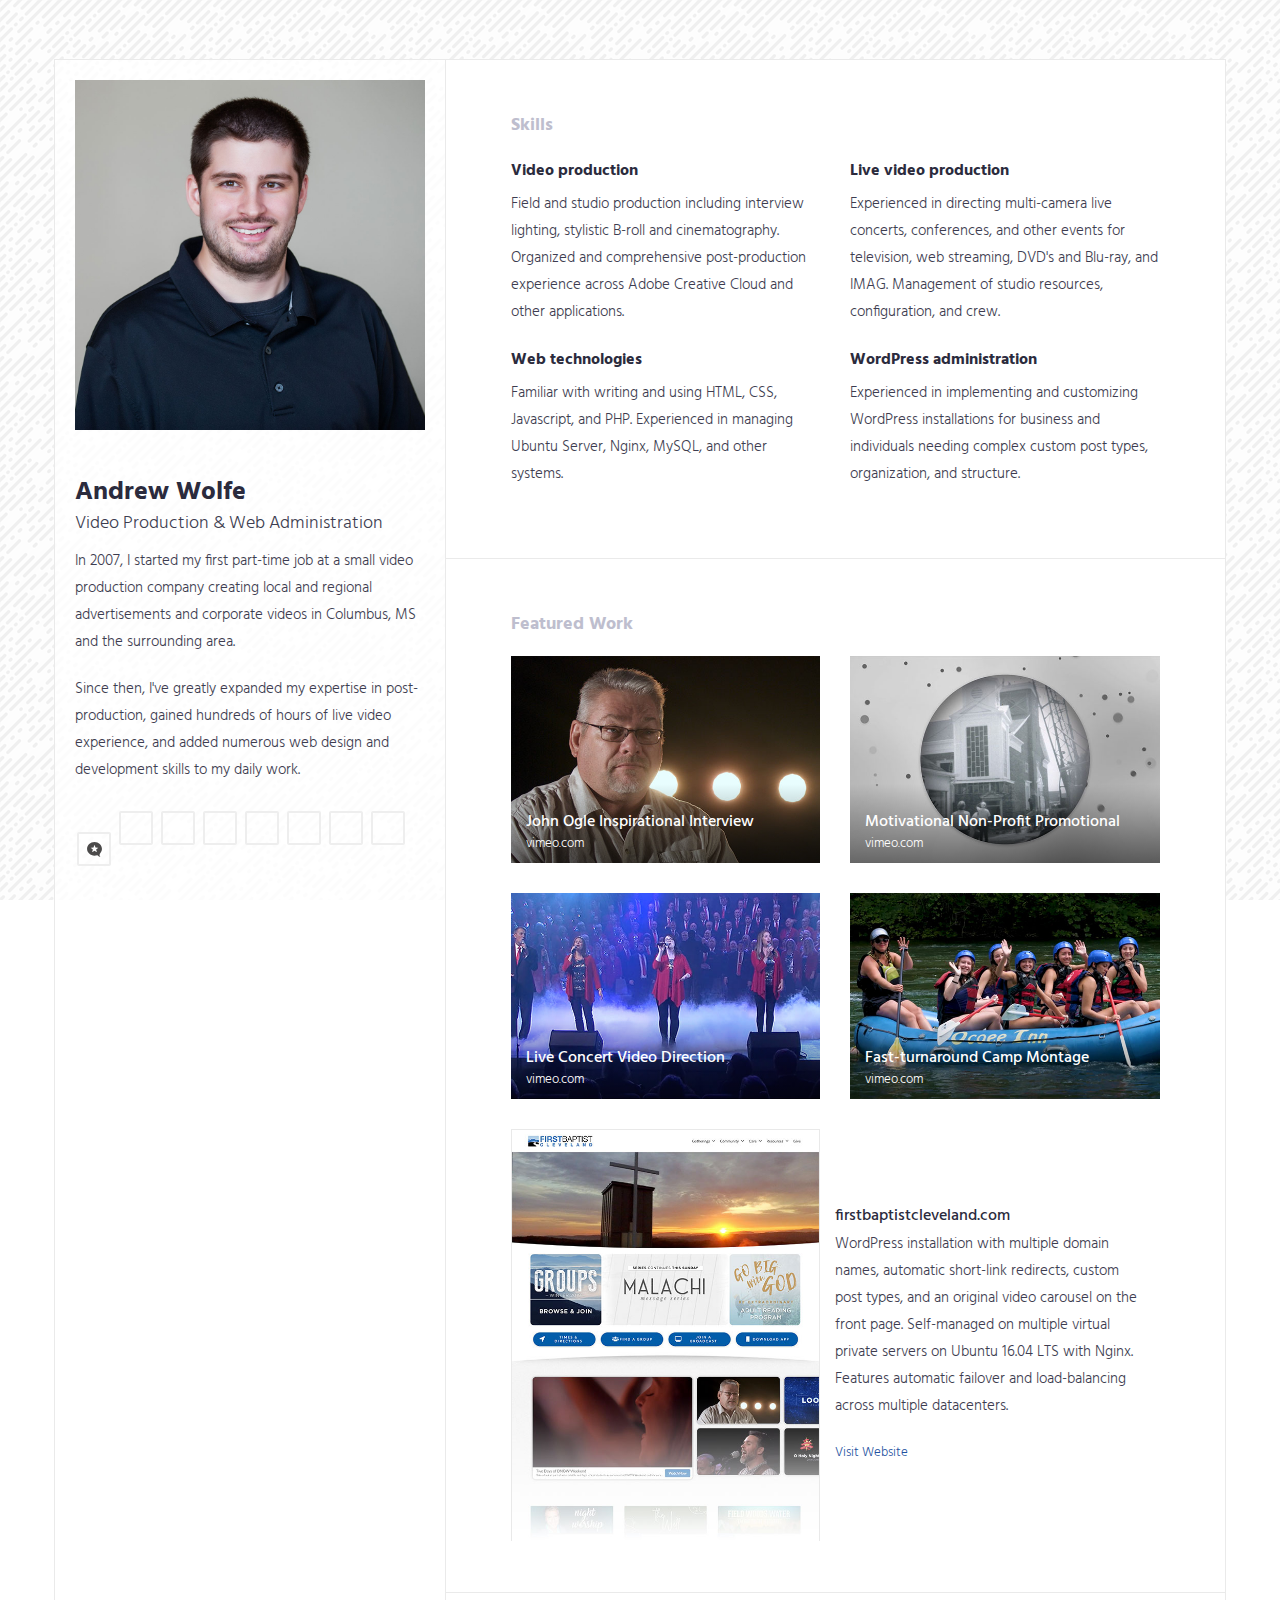
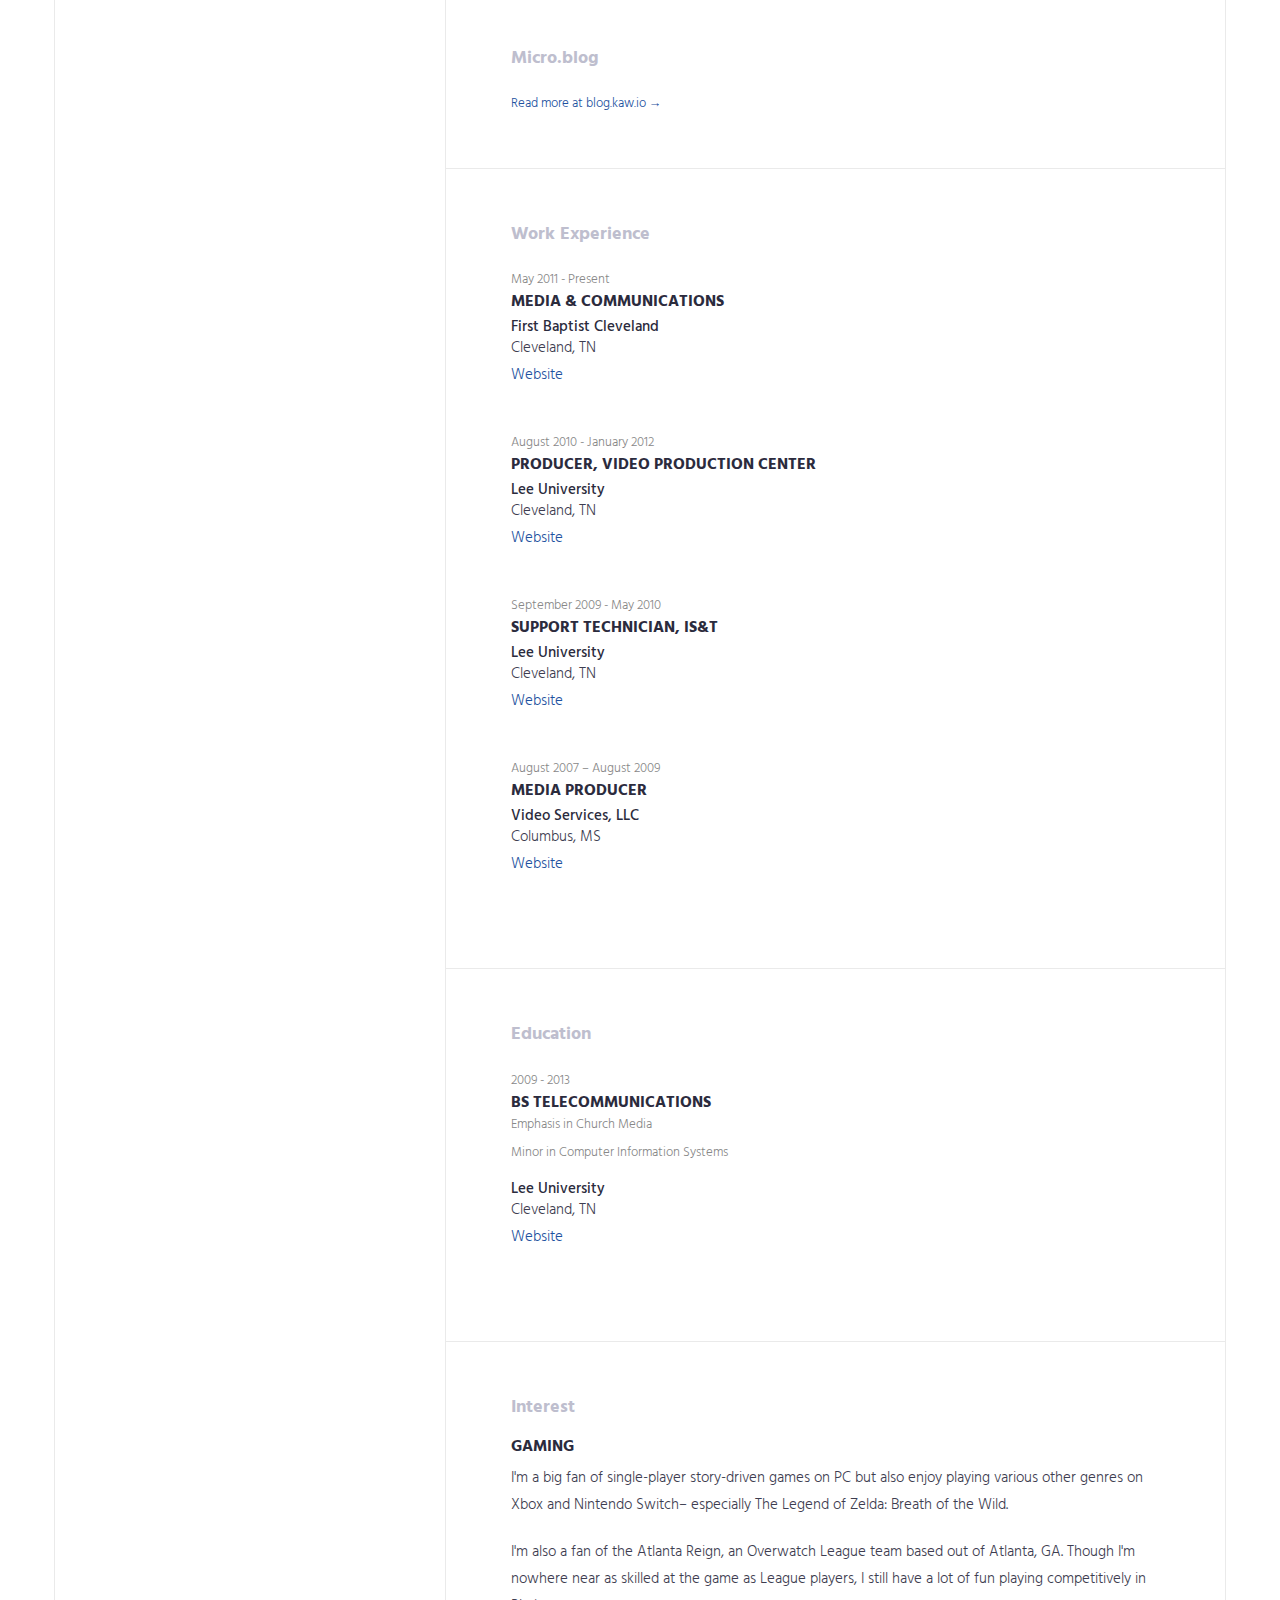
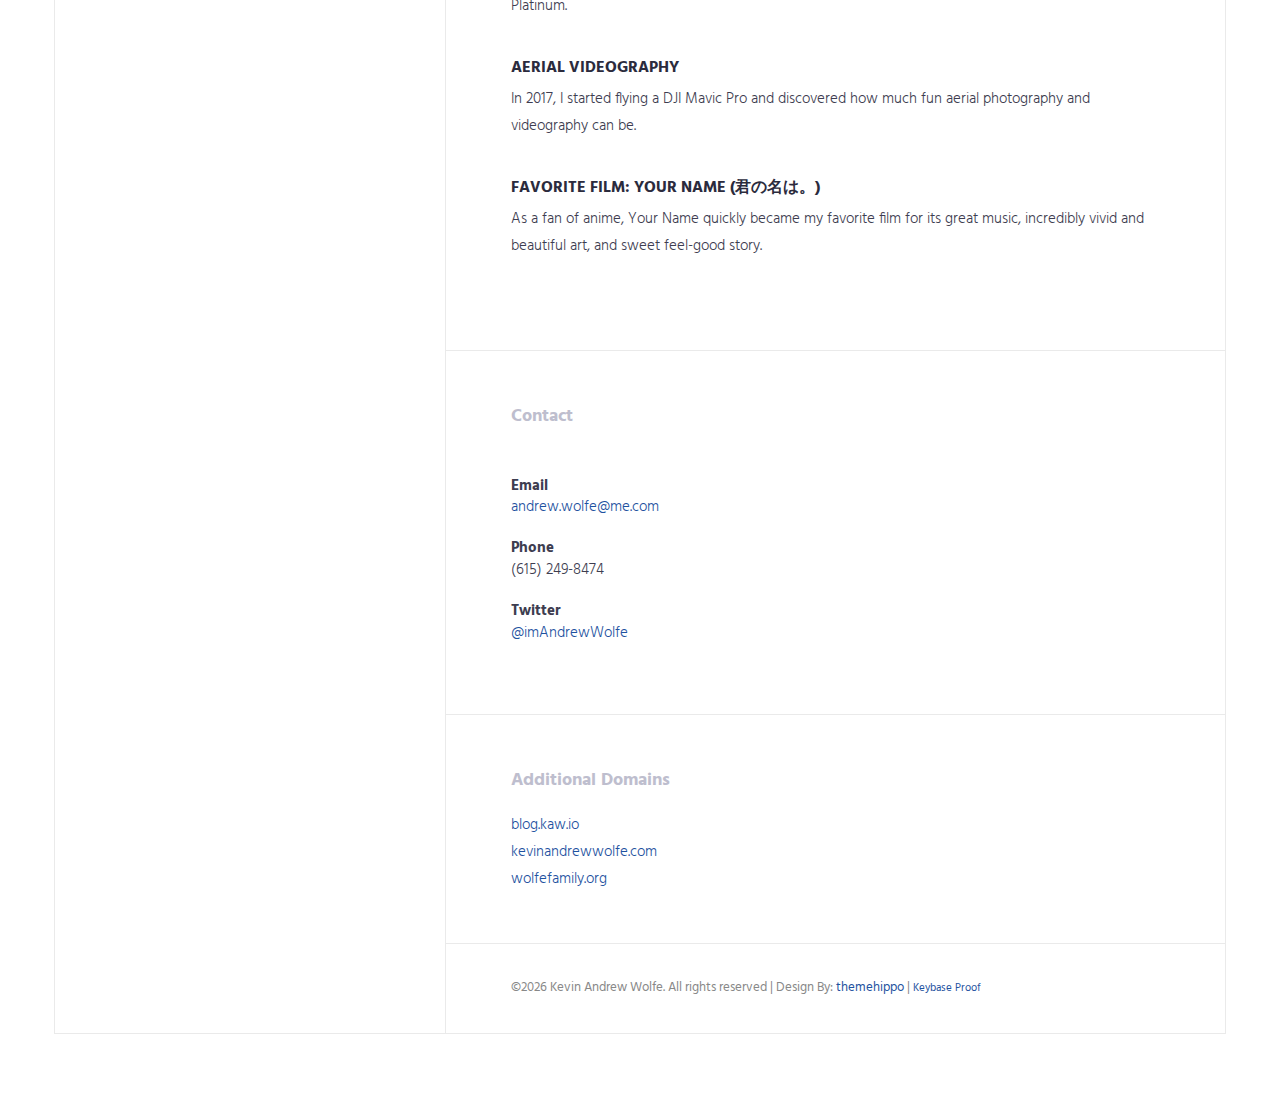
==== index.html @ 75f73200 "Reverted to previous email address." ====
<!DOCTYPE html>
<html>
<head>
    <meta charset="utf-8">
    <meta http-equiv="X-UA-Compatible" content="IE=edge">
    <meta name="viewport" content="width=device-width, initial-scale=1">
    <!-- The above 3 meta tags *must* come first in the head; any other head content must come *after* these tags -->
    <title>Andrew Wolfe | Video Production & Web Administration</title>

    <!-- web-fonts -->
    <link href="https://fonts.googleapis.com/css?family=Hind:300,400,500,600,700" rel="stylesheet">

    <!-- font-awesome -->
    <!-- <link href="css/font-awesome.min.css" rel="stylesheet"> -->
    <link rel="stylesheet" href="https://use.fontawesome.com/releases/v5.7.2/css/all.css" integrity="sha384-fnmOCqbTlWIlj8LyTjo7mOUStjsKC4pOpQbqyi7RrhN7udi9RwhKkMHpvLbHG9Sr" crossorigin="anonymous">
    <link href="https://micro.blog/wolfe" rel="me" />
    <!-- Bootstrap -->
    <link href="css/bootstrap.min.css" rel="stylesheet">

    <!-- Style CSS -->
    <link href="css/style.css" rel="stylesheet">

    <!-- HTML5 shim and Respond.js for IE8 support of HTML5 elements and media queries -->
    <!-- WARNING: Respond.js doesn't work if you view the page via file:// -->
    <!--[if lt IE 9]>
    <script src="https://oss.maxcdn.com/html5shiv/3.7.2/html5shiv.min.js"></script>
    <script src="https://oss.maxcdn.com/respond/1.4.2/respond.min.js"></script>
    <![endif]-->
</head>
<body id="page-top" data-spy="scroll" data-target=".navbar">
<div id="main-wrapper">
<!-- Page Preloader -->
<div id="preloader">
    <div id="status">
        <div class="status-mes"></div>
    </div>
</div>

<div class="columns-block container">
<div class="left-col-block blocks">
    <header class="header theiaStickySidebar">
        <div class="profile-img">
            <img src="img/img-profile.jpg" class="img-responsive" alt="Andrew Wolfe"/>
        </div>
        <div class="content">
            <h1>Andrew Wolfe</h1>
            <span class="lead">Video Production & Web Administration</span>

            <div class="about-text">
                <p>
                    In 2007, I started my first part-time job at a small video 
                    production company creating local and regional advertisements 
                    and corporate videos in Columbus, MS and the surrounding area.
                </p>

                <p>Since then, I've greatly expanded my expertise in post-production, gained
                    hundreds of hours of live video experience, and added numerous web design
                    and development skills to my daily work.

                </p>
            </div>


            <ul class="social-icon">
                <li><a href="http://blog.kaw.io"><img src="img/micro.svg" alt="Follow me on Micro.blog" width="15" height="15"></a></li>
                <li><a href="https://twitter.com/imandrewwolfe"><i class="fab fa-twitter" aria-hidden="true"></i></a></li>
                <li><a href="https://www.facebook.com/imAndrewWolfe"><i class="fab fa-facebook-f" aria-hidden="true"></i></a></li>
                <li><a href="https://www.linkedin.com/in/kevinandrewwolfe/"><i class="fab fa-linkedin-in" aria-hidden="true"></i></a></li>
                <li><a href="https://github.com/KevinAWolfe"><i class="fab fa-github" aria-hidden="true"></i></a></li>
                <li><a href="https://vimeo.com/kevinandrewwolfe"><i class="fab fa-vimeo-v" aria-hidden="true"></i></a></li>
                <li><a href="https://profiles.wordpress.org/kevinawolfe/"><i class="fab fa-wordpress" aria-hidden="true"></i></a></li>
                <li><a href="https://keybase.io/wolfe"><i class="fab fa-keybase" aria-hidden="true"></i></a></li>
            </ul>
        </div>

    </header>
    <!-- .header-->
</div>
<!-- .left-col-block -->


<div class="right-col-block blocks">
<div class="theiaStickySidebar">
<section class="expertise-wrapper section-wrapper gray-bg">
    <div class="container-fluid">
        <div class="row">
            <div class="col-md-12">
                <div class="section-title">
                    <h2>Skills</h2>
                </div>
            </div>
        </div>
        <!-- .row -->

        <div class="row">
            <div class="col-md-6">
                <div class="expertise-item">
                    <h3>Video production</h3>

                    <p>
                        Field and studio production including interview lighting, stylistic B-roll and cinematography. Organized and comprehensive post-production experience across Adobe Creative Cloud and other applications.
                    </p>
                </div>
            </div>
            <div class="col-md-6">
                <div class="expertise-item">
                    <h3>Live video production</h3>

                    <p>
                        Experienced in directing multi-camera live concerts, conferences, and other events for television, web streaming, DVD's and Blu-ray, and IMAG. Management of studio resources, configuration, and crew.
                    </p>
                </div>
            </div>
        </div>
        <div class="row">
            <div class="col-md-6">
                <div class="expertise-item">
                    <h3>Web technologies</h3>

                    <p>
                        Familiar with writing and using HTML, CSS, Javascript, and PHP. Experienced in managing Ubuntu Server, Nginx, MySQL, and other systems.
                    </p>
                </div>
            </div>

            <div class="col-md-6">
                <div class="expertise-item">
                    <h3>WordPress administration</h3>

                    <p>
                        Experienced in implementing and customizing WordPress installations for business and individuals needing complex custom post types, organization, and structure.</p>
                </div>
            </div>

        </div>


    </div>
</section>
<!-- .expertise-wrapper -->

<section class="section-wrapper portfolio-section">
    <div class="container-fluid">
        <div class="row">
            <div class="col-md-12">
                <div class="section-title">
                    <h2>Featured Work</h2>
                </div>
            </div>
        </div>
        <div class="row">
            <div class="col-md-6">
                <a class="portfolio-item" href="https://vimeo.com/315895829" target="_blank">
                    <div class="portfolio-thumb">
                        <img src="img/ogle_portfolio_img.jpg" alt="John Ogle Inspirtational Interview">
                    </div>

                    <div class="portfolio-info">
                        <h3>John Ogle Inspirational Interview</h3>
                        <small>vimeo.com</small>
                    </div>
                    <!-- portfolio-info -->
                </a>
                <!-- .portfolio-item -->
            </div>
            <div class="col-md-6">
                <a class="portfolio-item" href="https://vimeo.com/158251826" target="_blank">
                    <div class="portfolio-thumb">
                        <img src="img/moments_portfolio_img.jpg" alt="Motivational Non-Profit Promotional">
                    </div>

                    <div class="portfolio-info">
                        <h3>Motivational Non-Profit Promotional</h3>
                        <small>vimeo.com</small>
                    </div>
                    <!-- portfolio-info -->
                </a>
                <!-- .portfolio-item -->
            </div>
            <div class="col-md-6">
                <a class="portfolio-item" href="https://vimeo.com/307784740" target="_blank">
                    <div class="portfolio-thumb">
                        <img src="img/christmas_portfolio_img.jpg" alt="Live Concert Video Direction">
                    </div>

                    <div class="portfolio-info">
                        <h3>Live Concert Video Direction</h3>
                        <small>vimeo.com</small>
                    </div>
                    <!-- portfolio-info -->
                </a>
                <!-- .portfolio-item -->
            </div>
            <div class="col-md-6">
                <a class="portfolio-item" href="https://vimeo.com/223690722" target="_blank">
                    <div class="portfolio-thumb">
                        <img src="img/camp_portfolio_img.jpg" alt="Fast-turnaround Camp Montage">
                    </div>

                    <div class="portfolio-info">
                        <h3>Fast-turnaround Camp Montage</h3>
                        <small>vimeo.com</small>
                    </div>
                    <!-- portfolio-info -->
                </a>
                <!-- .portfolio-item -->
            </div>
            <div class="col-lg-12" style="display:flex;flex-basis: 0;flex-wrap: wrap;min-width:0;">
                <div style="flex: 1 1 0;min-width:0;">
                        <a href="https://firstbaptistcleveland.com/" target="_blank"><img src="img/website_church_portfolio_img.jpg" alt="firstbaptistcleveland.com" style="border:solid 1px  rgb(233,233,233);border-bottom: none;width:100%;height:auto;"/></a>
                </div>
                <div style="flex:1 1 0;display: flex; flex-flow: column;justify-content: center;padding: 1em;flex-wrap: wrap;">
                    <h3 style="margin:0;">firstbaptistcleveland.com</h3>
                    <p>WordPress installation with multiple domain names, automatic short-link redirects, custom post types, and an original video carousel on the front page. Self-managed on multiple virtual private servers on Ubuntu 16.04 LTS with Nginx. Features automatic failover and load-balancing across multiple datacenters.</p>
                    <small style="margin:0;"><a href="https://firstbaptistcleveland.com/" target="_blank">Visit Website</a></small>
                </div>
            </div>
            <div class="col-md-6">

            </div>

        </div>
        <!-- /.row -->
    </div>
</section>
<!-- .portfolio -->

<section class="expertise-wrapper section-wrapper gray-bg">
        <div class="container-fluid">
            <div class="row">
                <div class="col-md-12">
                    <div class="section-title">
                        <a href="https://blog.kaw.io"><h2>Micro.blog</h2></a>
                    </div>
                </div>
            </div>
            <!-- .row -->
    
            <div class="row">
                <div class="col-md-12">
                    <script type="text/javascript" src="https://micro.blog/sidebar.js?username=wolfe"></script>
                    <small><a href="https://blog.kaw.io">Read more at blog.kaw.io &rarr;</a></small>
                </div>
    
            </div>
    
    
        </div>
    </section>
    <!-- .expertise-wrapper -->

<section class="section-wrapper section-experience gray-bg">
    <div class="container-fluid">
        <div class="row">
            <div class="col-md-12">
                <div class="section-title"><h2>Work Experience</h2></div>
            </div>
        </div>
        <!--.row-->
        <div class="row">
            <div class="col-md-12">
                <div class="content-item">
                    <small>May 2011 - Present</small>
                    <h3>Media & Communications</h3>
                    <h4>First Baptist Cleveland</h4>

                    <p>Cleveland, TN
                        <br>
                        <a href="https://firstbaptistcleveland.com" target="_blank">Website</a>
                    </p>
                </div>
                <!-- .experience-item -->
                <div class="content-item">
                    <small>August 2010 - January 2012</small>
                    <h3>Producer, Video Production Center</h3>
                    <h4>Lee University</h4>

                    <p>Cleveland, TN
                        <br>
                        <a href="http://www.leeuniversity.edu" target="_blank">Website</a>
                    </p>
                </div>
                <!-- .experience-item -->
                <div class="content-item">
                    <small>September 2009 - May 2010</small>
                    <h3>Support Technician, IS&T</h3>
                    <h4>Lee University</h4>

                    <p>Cleveland, TN
                        <br>
                        <a href="http://www.leeuniversity.edu" target="_blank">Website</a>
                    </p>
                </div>
                <!-- .experience-item -->
                <div class="content-item">
                    <small>August 2007 – August 2009</small>
                    <h3>Media Producer</h3>
                    <h4>Video Services, LLC</h4>

                    <p>Columbus, MS
                        <br>
                        <a href="http://www.videoservicesinc.net" target="_blank">Website</a>
                    </p>
                </div>
                <!-- .experience-item -->
            </div>
        </div>
        <!--.row-->
    </div>
    <!-- .container-fluid -->

</section>
<!-- .section-experience -->

<section class="section-wrapper section-education">
    <div class="container-fluid">
        <div class="row">
            <div class="col-md-12">
                <div class="section-title"><h2>Education</h2></div>
            </div>
        </div>
        <!--.row-->
        <div class="row">
            <div class="col-md-12">
                <div class="content-item">
                    <small>2009 - 2013</small>
                    <h3 style="margin-bottom:0;">BS Telecommunications</h3>
                    <small>Emphasis in Church Media</small><br>
                    <small>Minor in Computer Information Systems</small>
                    <h4 style="margin-top:1em;">Lee University</h4>

                    <p>Cleveland, TN
                        <br>
                        <a href="http://www.leeuniversity.edu" target="_blank">Website</a>
                    </p>
                </div>
                <!-- .experience-item -->
            </div>
        </div>
        <!--.row-->
    </div>
    <!-- .container-fluid -->

</section>
<!-- .section-education -->

<section class="section-wrapper section-interest gray-bg">
    <div class="container-fluid">
        <div class="row">
            <div class="col-md-12">
                <div class="section-title">
                    <h2>Interest</h2>
                </div>
            </div>
        </div>
        <!-- .row -->

        <div class="row">
            <div class="col-md-12">
                <div class="content-item">
                    <h3>Gaming</h3>

                    <p>I'm a big fan of single-player story-driven games on
                        PC but also enjoy playing various other genres on
                        Xbox and Nintendo Switch– especially The Legend of
                        Zelda: Breath of the Wild.
                    </p>
                    <p>
                        I'm also a fan of the Atlanta Reign, an Overwatch League team based out of Atlanta, GA. Though I'm nowhere near as skilled at the game as League players, I still have a lot of fun playing competitively in Platinum.
                    
                    </p>
                </div>
                <div class="content-item">
                    <h3>Aerial Videography</h3>

                    <p>In 2017, I started flying a DJI Mavic Pro and discovered how much fun aerial photography and videography can be.</p>

                </div>
                <div class="content-item">
                    <h3>Favorite Film: Your Name (君の名は。)</h3>

                    <p>As a fan of anime, Your Name quickly became my favorite film for its great music, incredibly vivid and beautiful art, and sweet feel-good story.</p>
                </div>
            </div>
        </div>
        <!-- .row -->

    </div>
</section>
<!-- .section-publications -->

<section class="section-contact section-wrapper gray-bg">
    <div class="container-fluid">
        <div class="row">
            <div class="col-md-12">
                <div class="section-title">
                    <h2>Contact</h2>
                </div>
            </div>
        </div>
        <!--.row-->
        <div class="row">
            <div class="col-md-12">‭
                <address>
                        <strong>Email</strong><br>
                        <a href='&#109;ailt&#111;&#58;andr&#101;%77&#46;%77&#37;&#54;&#70;&#37;&#54;Cfe&#64;m&#101;&#46;com'>a&#110;d&#114;ew&#46;&#119;&#111;lfe&#64;me&#46;com</a>
                </address>

                <address>
                    <strong>Phone</strong><br>
                    (615) 249-8474‬
                </address>
                
                <address>
                        <strong>Twitter</strong><br>
                        <a href="https://twitter.com/imandrewwolfe">@imAndrewWolfe</a>
                    </address>
            </div>
        </div>
        <!--.row-->
    </div>
    <!--.container-fluid-->
</section>
<!--.section-contact-->

<section class="section-contact section-wrapper gray-bg">
    <div class="container-fluid">
        <div class="row">
            <div class="col-md-12">
                <div class="section-title">
                    <h2>Additional Domains</h2>
                </div>
            </div>
        </div>
        <!--.row-->
        <div class="row">
            <div class="col-md-12">
                    <a href="http://blog.kaw.io"<>blog.kaw.io</a><br>
                    <a href="http://kevinandrewwolfe.com">kevinandrewwolfe.com</a><br>
                    <a href="http://wolfefamily.org">wolfefamily.org</a>
            </div>
        </div>
        <!--.row-->
    </div>
    <!--.container-fluid-->
</section>
<!--.section-contact-->

<footer class="footer">
    <div class="copyright-section">
        <div class="container-fluid">
            <div class="row">
                <div class="col-md-12">
                    <div class="copytext">&copy;<script>document.write(new Date().getFullYear())</script> Kevin Andrew Wolfe. All rights reserved | Design By: <a
                            href="https://themehippo.com">themehippo</a> | <small><a href="https://kaw.io/keybase.txt">Keybase Proof</a></small></div>
                </div>
            </div>
            <!--.row-->
        </div>
        <!-- .container-fluid -->
    </div>
    <!-- .copyright-section -->
</footer>
<!-- .footer -->
</div>
<!-- Sticky -->
</div>
<!-- .right-col-block -->
</div>
<!-- .columns-block -->
</div>
<!-- #main-wrapper -->

<!-- jquery -->
<script src="js/jquery-2.1.4.min.js"></script>

<!-- Bootstrap -->
<script src="js/bootstrap.min.js"></script>
<script src="js/theia-sticky-sidebar.js"></script>
<script src="js/scripts.js"></script>
</body>
</html>
---- css/style.css ----
/*
Template Name: Resumex
Description: HTML5 / CSS3 One Page
Version: 1.0
Author: themehippo.com
*/

/*------------------------------------------------------------------
# [Color codes]

# Body  (text): #3a4750
# Heading Color #444444
# Theme Color (link color) #82b541
# Mid grey (sub header) #f4f4f4
# -------------------------------------------------------------------*/
.microblog_post {
    margin:1em 0;
}
.microblog_text p{
    margin:0;
}
.microblog_time {
    font-size:0.8em;
    color:gray;
}

body {
    font-family : 'Hind', sans-serif;
    font-size   : 15px;
    line-height : 1.8em;
    color       : #3d3d50;
    font-weight : 300;
    background  : url("../img/funky-lines.png") fixed;
    }

/* --------------------------------------
 * Global Typography
 *------------------------------------------*/

h1, h2, h3, h4, h5, h6 {
    margin : 0 0 15px;
    color  : #2b2b3d;
    }

h1 {
    font-size   : 26px;
    line-height : 1.8em;
    font-weight : 700;
    }

h2 {
    font-size   : 18px;
    line-height : 1.8em;
    font-weight : 700;
    }

h3 {
    font-size   : 16px;
    line-height : 1.8em;
    font-weight : 500;
    }

h4 {
    font-size   : 15px;
    line-height : 1.8em;
    font-weight : 500;
    }

h5 {
    font-size   : 15px;
    line-height : 1.5em;
    font-weight : 500;
    }

h6 {
    font-size   : 15px;
    line-height : 1.5em;
    }

/* --------------------------------------
 * LINK STYLE
 *------------------------------------------*/
a {
    color              : rgb(30, 82, 160);
    text-decoration    : none;
    -webkit-transition : all 0.3s ease 0s;
    -moz-transition    : all 0.3s ease 0s;
    -o-transition      : all 0.3s ease 0s;
    transition         : all 0.3s ease 0s;
    }

a,
a:active,
a:focus,
a:active {
    text-decoration : none;
    outline         : none
    }

a:hover,
a:focus {
    text-decoration : none;
    color           : rgb(13, 45, 94);
    }

p {
    margin-bottom : 20px;
    }

ul {
    margin     : 0;
    padding    : 0;
    list-style : none;
    }

/*------------------
 * Button Style
 *------------------*/
.btn {
    padding        : 14px 30px 11px;
    margin-bottom  : 0;
    font-size      : 14px;
    font-weight    : 500;
    border-radius  : 0;
    border         : 0;
    text-transform : uppercase;
    }

.btn-lg {
    font-weight : 700;
    font-size   : 24px;
    padding     : 15px 30px;
    }

/*btn-primary*/
.btn-primary {
    background-color : rgb(30, 82, 160);
    }

.btn-primary:hover,
.btn-primary:focus,
.btn-primary:active:focus {
    background : rgb(13, 45, 94);
    }

/*btn-default*/
.btn-default {
    color            : #2a54f5;
    background-color : transparent;
    border           : 2px solid #2a54f5;
    }

.btn-default:hover,
.btn-default:focus,
.btn-default:active:focus {
    background   : #2a54f5;
    color        : #ffffff;
    border-color : #2a54f5;
    }

button:focus,
.btn:focus,
.btn:active:focus {
    outline : none;
    }

/* --------------------
 * Column Block
 * -------------------*/

.columns-block {
    display                : -webkit-flex;
    display                : flex;
    -webkit-flex-direction : row;
    flex-direction         : row;
    margin                 : 60px auto;
    padding                : 0;
    box-shadow             : 0 0 0 1px #eaeaea;
    }

.blocks {
    box-sizing : border-box;
    }

.left-col-block {
    overflow     : hidden;
    -webkit-flex : 1 0 0;
    flex         : 1 0 0;
    position     : relative;
    background   : rgba(255, 255, 255, .8);
    border-right : 1px solid #eaeaea;
    }

.right-col-block {
    -webkit-flex : 2 0 0;
    flex         : 2 0 0;
    position     : relative;
    background   : #ffffff;
    }

@media (max-width : 768px) {

    .columns-block {
        display    : block;
        margin     : 0;
        box-shadow : none;
        }

    .left-col-block {
        width    : 100%;
        position : relative;
        border   : 0;
        }

    .right-col-block {
        width      : 100%;
        position   : relative;
        box-shadow : none;
        }
    }

@media (min-width : 769px) and (max-width : 1024px) {
    .columns-block {
        margin-top    : 30px;
        margin-bottom : 30px;
        }
    }

/* --------------------
 * Section Background
 * -------------------*/

.gray-bg {
    background-color : #ffffff;
    }

/* --------------------
 *  main Wrapper
 * -------------------*/
#main-wrapper {
    overflow : hidden;
    }

/*-------------------
 * Section Wrapper
 *-------------------*/
.section-wrapper {
    padding       : 50px;
    border-bottom : 1px solid #eaeaea;
    }

@media (max-width : 480px) {
    .section-wrapper {
        padding : 30px 20px;
        }
    }

/*---------------------------
* Section Title
*---------------------------*/
.section-title {
    margin-bottom : 15px;
    }

.section-title h2 {
    margin-bottom : 5px;
    color         : #bebece;
    }

/*-----------------------------
 * NAVIGATION & HEADER STYLE
 *-----------------------------*/

.header {
    padding  : 20px !important;
    margin   : 0;
    position : relative;
    }

.header .profile-img {
    margin-bottom : 50px;
    }

.header .content-wrapper {

    }

.header .content {
    width  : 100%;
    margin : 0 auto;
    }

.header .content h1 {
    line-height : 1;
    margin      : 0 0 5px;
    }

.header .content .lead {
    font-size : 18px;
    }

.header .content .about-text {
    margin : 10px 0;
    }

.header .btn {
    margin-top : 40px;
    }

@media (max-width : 768px) {
    .header {
        padding       : 0;
        text-align    : center;
        border-bottom : 1px solid #ededed;
        }

    .header img {
        margin : 0 auto;
        }

    .header .content {
        padding : 50px;
        }
    }

/* Header Sticky */

.sticky {
    position : -webkit-sticky;
    position : sticky;
    top      : 0;
    }

/*-------------------
 * Social Icon
 *-------------------*/

.social-icon {
    margin  : 20px 0;
    padding : 0;
    display : block;
    }

.social-icon li {
    display : inline-block;
    margin  : 0.5em 2px;
    }

.social-icon li a {
    display       : block;
    font-size     : 12px;
    color         : #333333;
    width         : 34px;
    height        : 34px;
    line-height   : 33px;
    text-align    : center;
    border-radius : 2px;
    border        : 2px solid #eeeeee;
    }

.social-icon li a:hover {
    border-color : #cccccc;
    }

/*-------------------
 * Expertise
 *-------------------*/
.expertise-item {
    margin-bottom : 20px;
    }

.expertise-item h3 {
    margin-bottom : 5px;
    font-weight   : 700;
    }

/*-------------------
 * Skills Progressbar
 *-------------------*/

.progress-item {
    position : relative;
    }

.progress-item .progress-title {
    font-size     : 15px;
    font-weight   : 400;
    display       : inline-block;
    margin-bottom : 5px;
    }

.progress-item .progress {
    height        : 4px;
    box-shadow    : none;
    border-radius : 5px;
    }

.progress-item .progress-bar {
    background-color : rgb(30, 82, 160);
    box-shadow       : none;
    text-align       : right;
    }

.progress-item .progress-percent {
    font-size        : 10px;
    background-color : #313131;
    position         : absolute;
    top              : 5px;
    padding          : 0 8px;
    border-radius    : 3px;
    }

.progress-item .progress-percent::before {
    content      : "";
    position     : absolute;
    left         : 0;
    bottom       : -4px;
    border-top   : 6px solid #313131;
    border-right : 8px solid transparent;
    }

/*-------------------
 * Portfolio
 *-------------------*/

.portfolio-item {
    position      : relative;
    display       : block;
    margin-bottom : 30px;
    }

.portfolio-item .portfolio-thumb img {
    height    : auto;
    display   : block;
    max-width : 100%;
    }

.portfolio-item .portfolio-info {
    position   : absolute;
    bottom     : 0;
    padding    : 30px 15px 5px;
    width      : 100%;
    background : -webkit-linear-gradient(
            top,
            transparent 0%,
            rgba(0, 0, 0, 0.5) 100%
    );
    }

.portfolio-item .portfolio-info h3 {
    margin      : 0;
    line-height : 1;
    color       : #ffffff;
    }

.portfolio-item .portfolio-info small {
    color : #ffffff;
    }

.portfolio-item:hover .portfolio-info {
    background : -webkit-linear-gradient(
            top,
            transparent 0%,
            #000 100%
    );
}

/*-------------------
 * Content Item
 *-------------------*/

.content-item {
    margin-bottom : 40px;
    }

.content-item h3 {
    margin         : 0 0 10px;
    line-height    : 1;
    font-weight    : bold;
    text-transform : uppercase;
    }

.content-item h4 {
    margin      : 0;
    line-height : 1;
    }

.content-item small {
    color : #888888;
    }

/*-------------------
 * Contact
 *-------------------*/

.feedback-form {
    margin-top : 50px;
    }

/*-------------------
 * Form Style
 *-------------------*/
.form-control {
    height        : 50px;
    padding       : 0 20px;
    font-size     : 13px;
    line-height   : 50px;
    color         : #969595;
    border        : 1px solid #cccccc;
    border-radius : 0;
    box-shadow    : none;
    box-sizing    : border-box;
    }

.form-control:focus,
.form-control:active {
    box-shadow : none;
    }

/* --------------------------------------------
 *   Footer
 *---------------------------------------------- */

/* Copyright */

.footer {
    padding : 30px 50px;
    }

.footer .copyright-section {
    font-size : 13px;
    color     : #888888;

    }

.footer .copyright-section .copytext {
    font-weight : 400;
    display     : block;
    }

@media (max-width : 480px) {
    .footer {
        padding : 10px 20px;
        }
    }

/* ---------------------------------------------- /*
 * Preloader
/* ---------------------------------------------- */
#preloader {
    background : rgba(255, 255, 255,.8);
    bottom     : 0;
    left       : 0;
    position   : fixed;
    right      : 0;
    top        : 0;
    z-index    : 9999;
    }

#status,
.status-mes {
    background-image    : url(../img/preloader.svg);
    background-position : center;
    background-repeat   : no-repeat;
    height              : 200px;
    left                : 50%;
    margin              : -100px 0 0 -100px;
    position            : absolute;
    top                 : 50%;
    width               : 200px;
    }

.status-mes {
    background : none;
    left       : 0;
    margin     : 0;
    text-align : center;
    top        : 65%;
    }
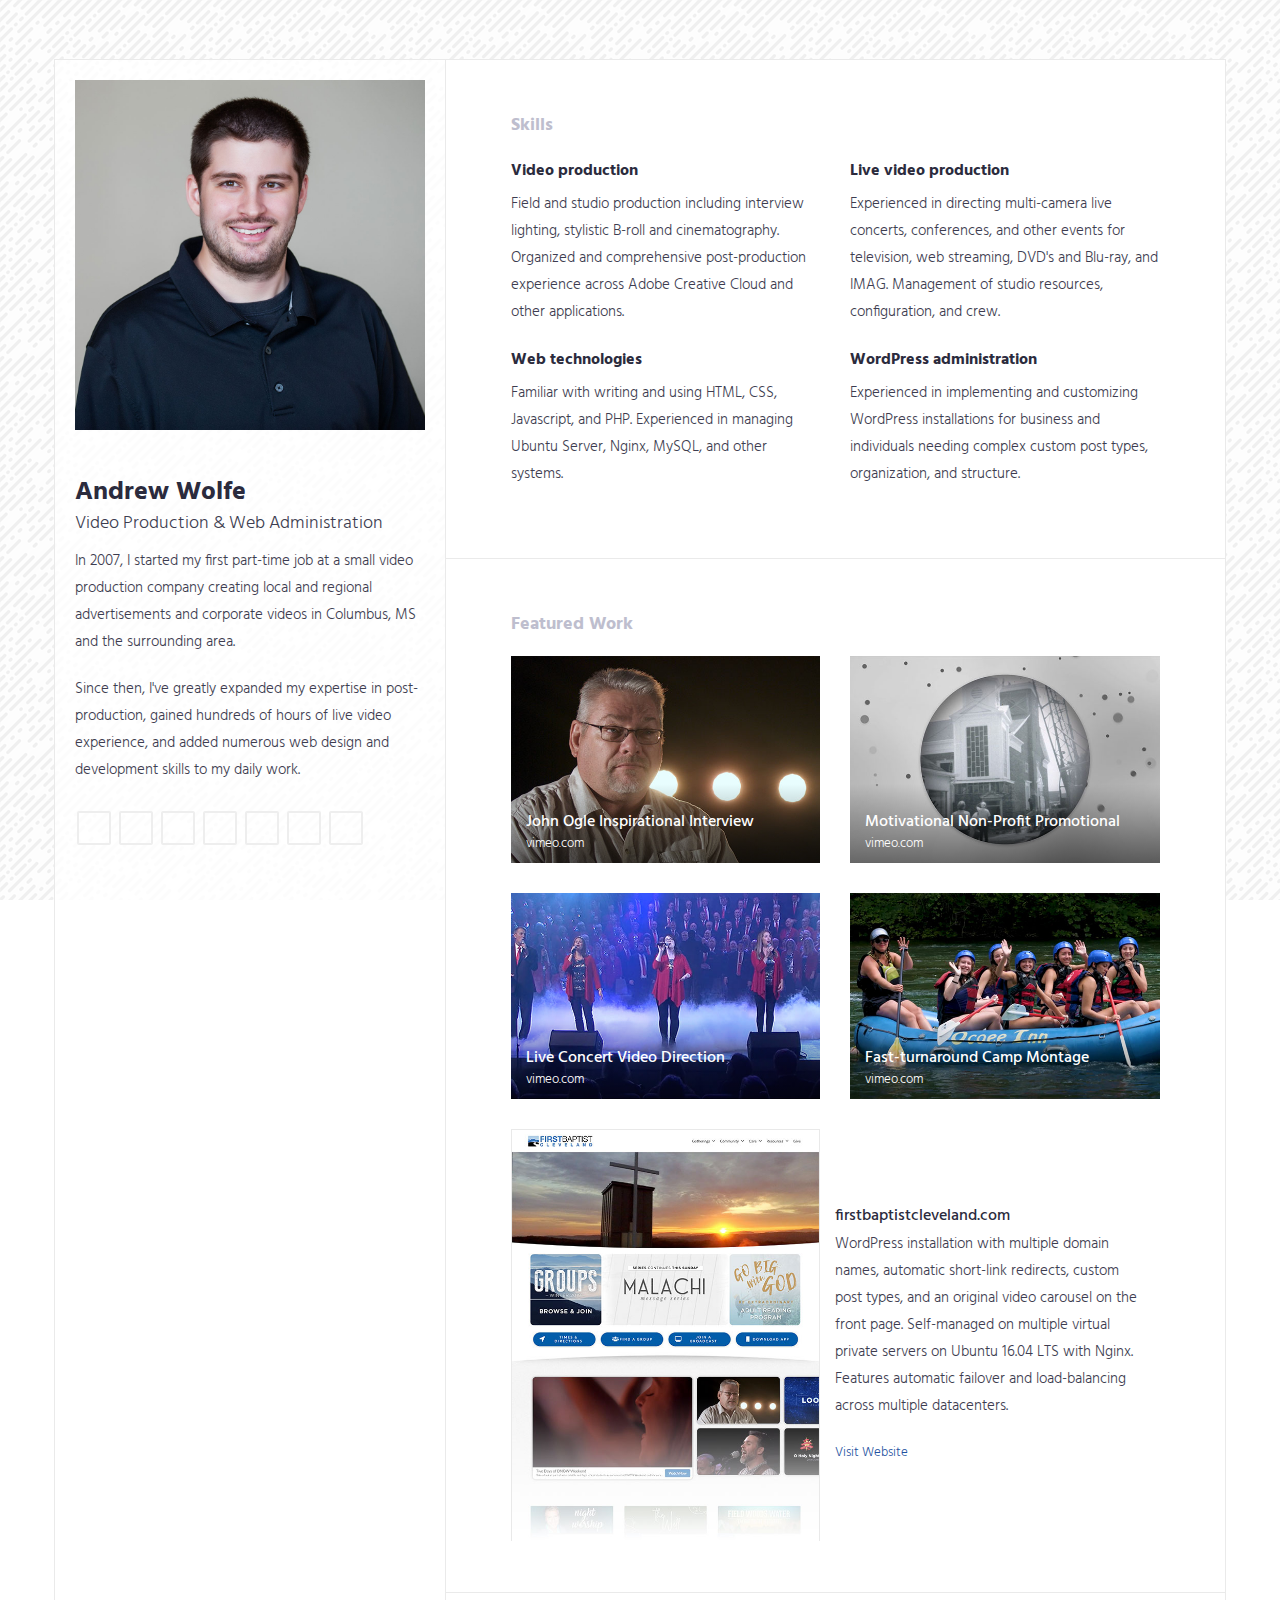
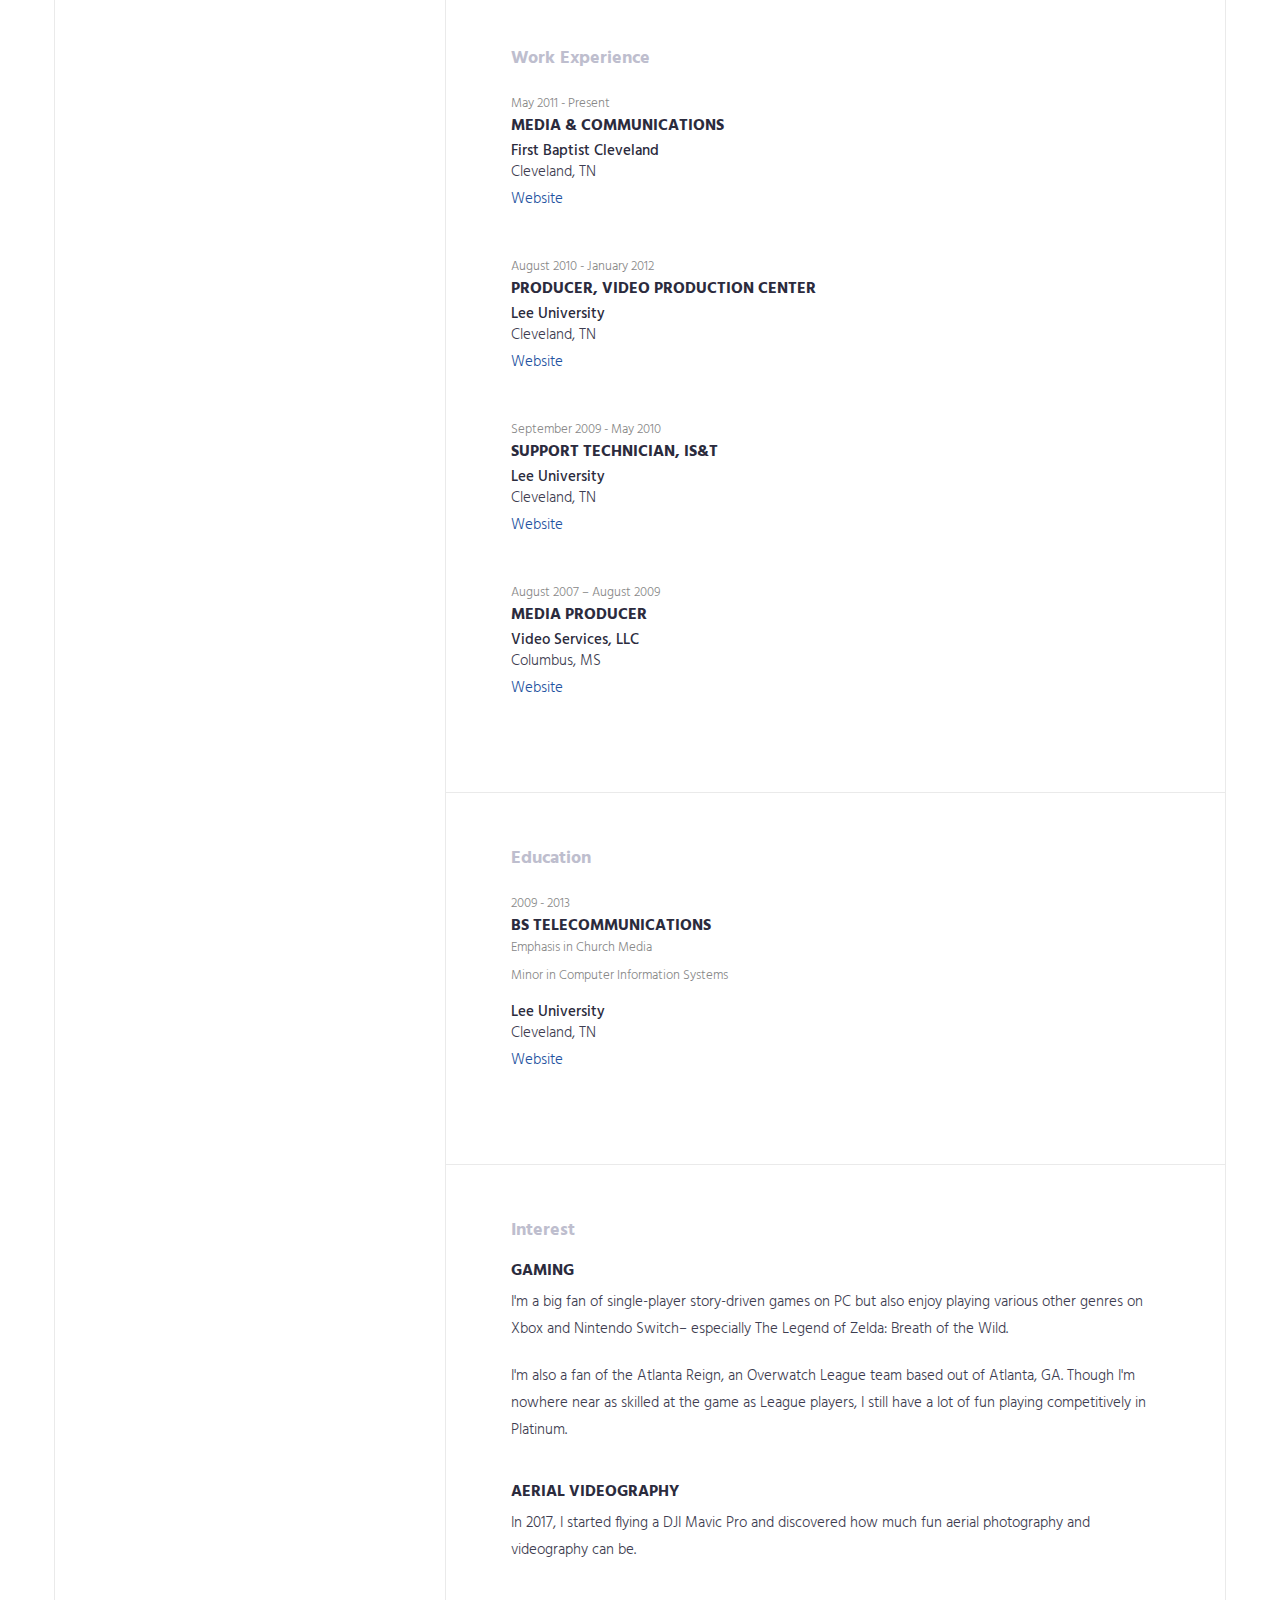
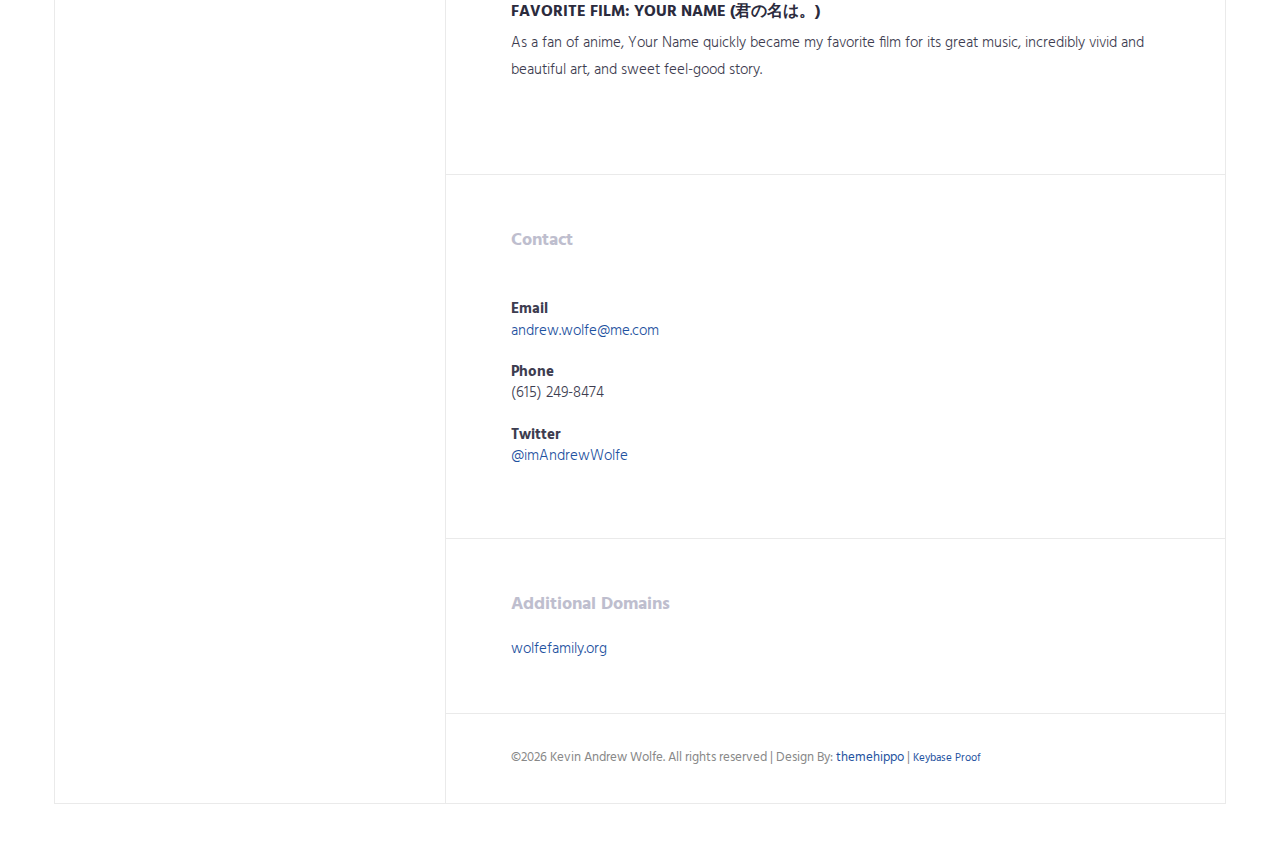
==== commit c18ee0b7: "Removed Micro.blog" ====
--- a/index.html
+++ b/index.html
@@ -13,7 +13,6 @@
     <!-- font-awesome -->
     <!-- <link href="css/font-awesome.min.css" rel="stylesheet"> -->
     <link rel="stylesheet" href="https://use.fontawesome.com/releases/v5.7.2/css/all.css" integrity="sha384-fnmOCqbTlWIlj8LyTjo7mOUStjsKC4pOpQbqyi7RrhN7udi9RwhKkMHpvLbHG9Sr" crossorigin="anonymous">
-    <link href="https://micro.blog/wolfe" rel="me" />
     <!-- Bootstrap -->
     <link href="css/bootstrap.min.css" rel="stylesheet">
 
@@ -62,7 +61,6 @@
 
 
             <ul class="social-icon">
-                <li><a href="http://blog.kaw.io"><img src="img/micro.svg" alt="Follow me on Micro.blog" width="15" height="15"></a></li>
                 <li><a href="https://twitter.com/imandrewwolfe"><i class="fab fa-twitter" aria-hidden="true"></i></a></li>
                 <li><a href="https://www.facebook.com/imAndrewWolfe"><i class="fab fa-facebook-f" aria-hidden="true"></i></a></li>
                 <li><a href="https://www.linkedin.com/in/kevinandrewwolfe/"><i class="fab fa-linkedin-in" aria-hidden="true"></i></a></li>
@@ -225,30 +223,6 @@
 </section>
 <!-- .portfolio -->
 
-<section class="expertise-wrapper section-wrapper gray-bg">
-        <div class="container-fluid">
-            <div class="row">
-                <div class="col-md-12">
-                    <div class="section-title">
-                        <a href="https://blog.kaw.io"><h2>Micro.blog</h2></a>
-                    </div>
-                </div>
-            </div>
-            <!-- .row -->
-    
-            <div class="row">
-                <div class="col-md-12">
-                    <script type="text/javascript" src="https://micro.blog/sidebar.js?username=wolfe"></script>
-                    <small><a href="https://blog.kaw.io">Read more at blog.kaw.io &rarr;</a></small>
-                </div>
-    
-            </div>
-    
-    
-        </div>
-    </section>
-    <!-- .expertise-wrapper -->
-
 <section class="section-wrapper section-experience gray-bg">
     <div class="container-fluid">
         <div class="row">
@@ -403,7 +377,7 @@
             <div class="col-md-12">‭
                 <address>
                         <strong>Email</strong><br>
-                        <a href='&#109;ailt&#111;&#58;andr&#101;%77&#46;%77&#37;&#54;&#70;&#37;&#54;Cfe&#64;m&#101;&#46;com'>a&#110;d&#114;ew&#46;&#119;&#111;lfe&#64;me&#46;com</a>
+                        <a href='mailto&#58;a&#110;dr&#101;&#119;&#46;wol%6&#54;e&#64;me&#46;com'>&#97;ndrew&#46;wo&#108;fe&#64;m&#101;&#46;com</a>
                 </address>
 
                 <address>
@@ -435,8 +409,6 @@
         <!--.row-->
         <div class="row">
             <div class="col-md-12">
-                    <a href="http://blog.kaw.io"<>blog.kaw.io</a><br>
-                    <a href="http://kevinandrewwolfe.com">kevinandrewwolfe.com</a><br>
                     <a href="http://wolfefamily.org">wolfefamily.org</a>
             </div>
         </div>
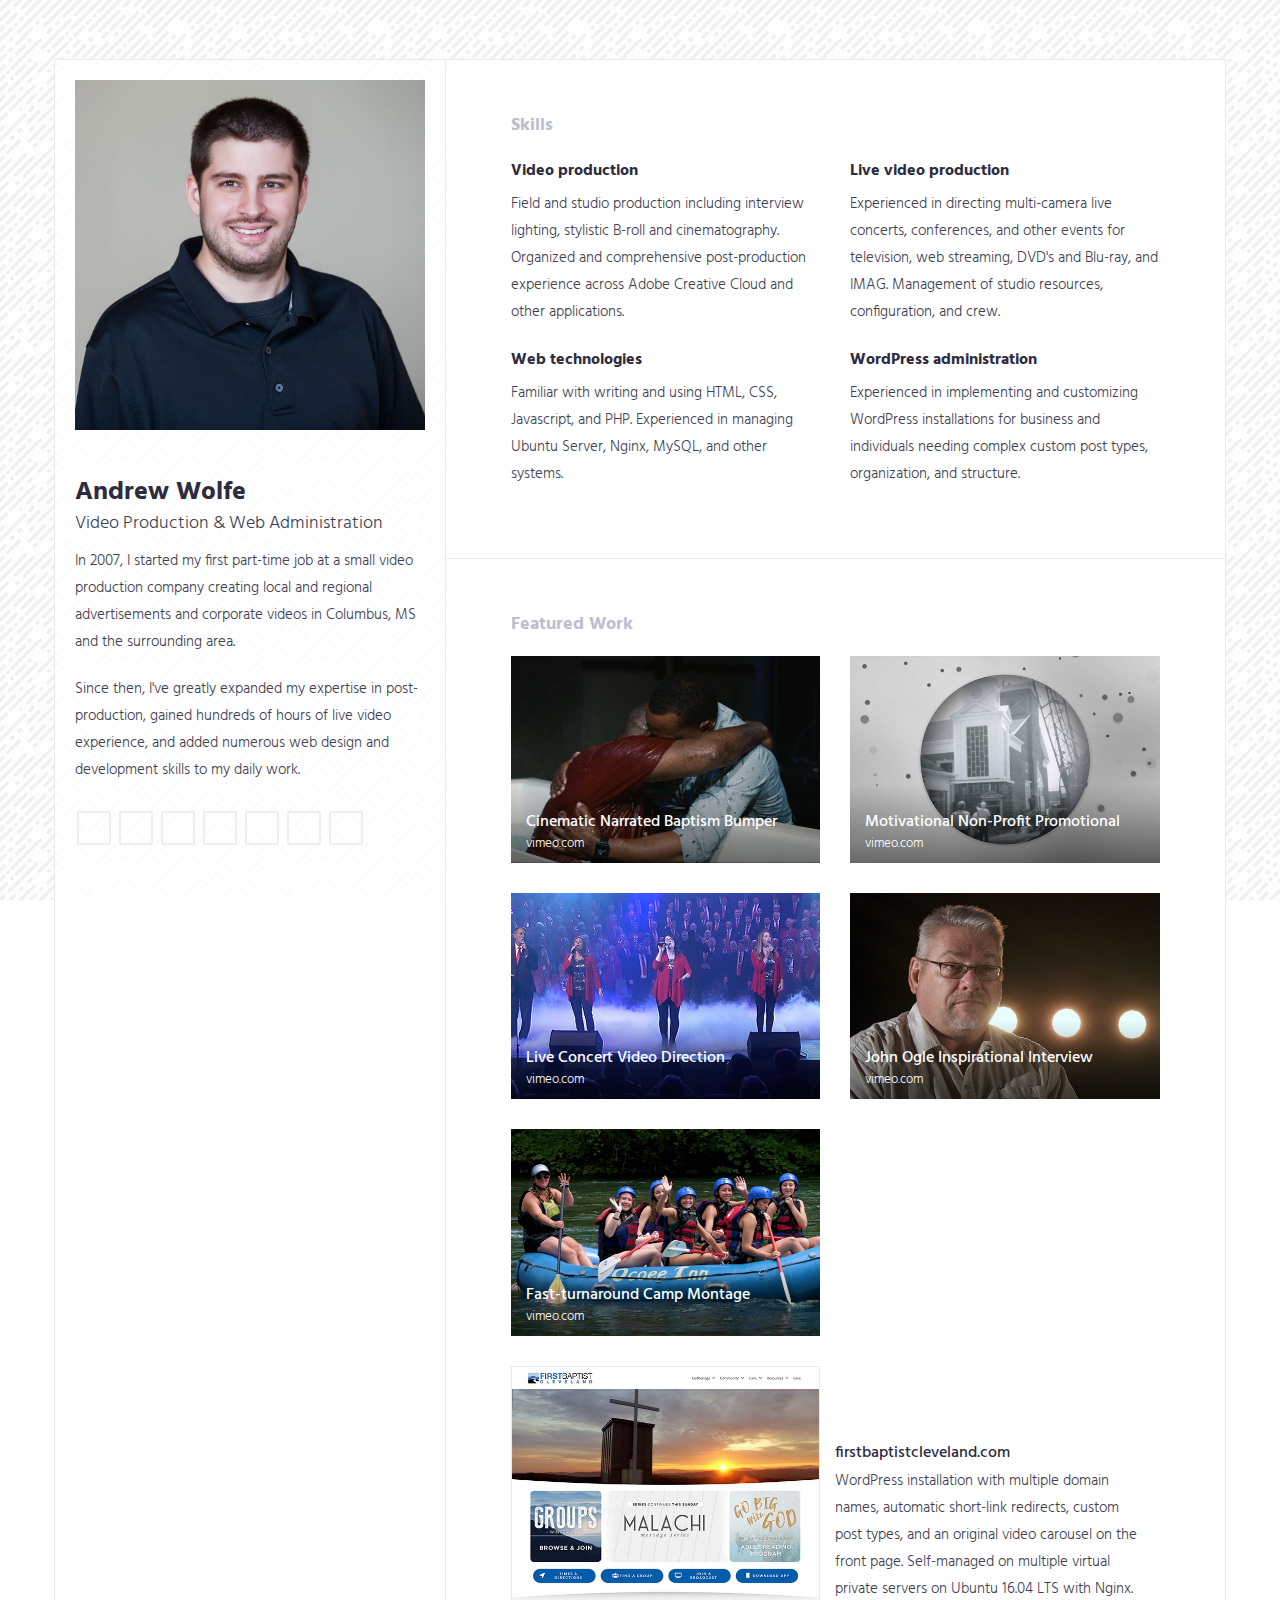
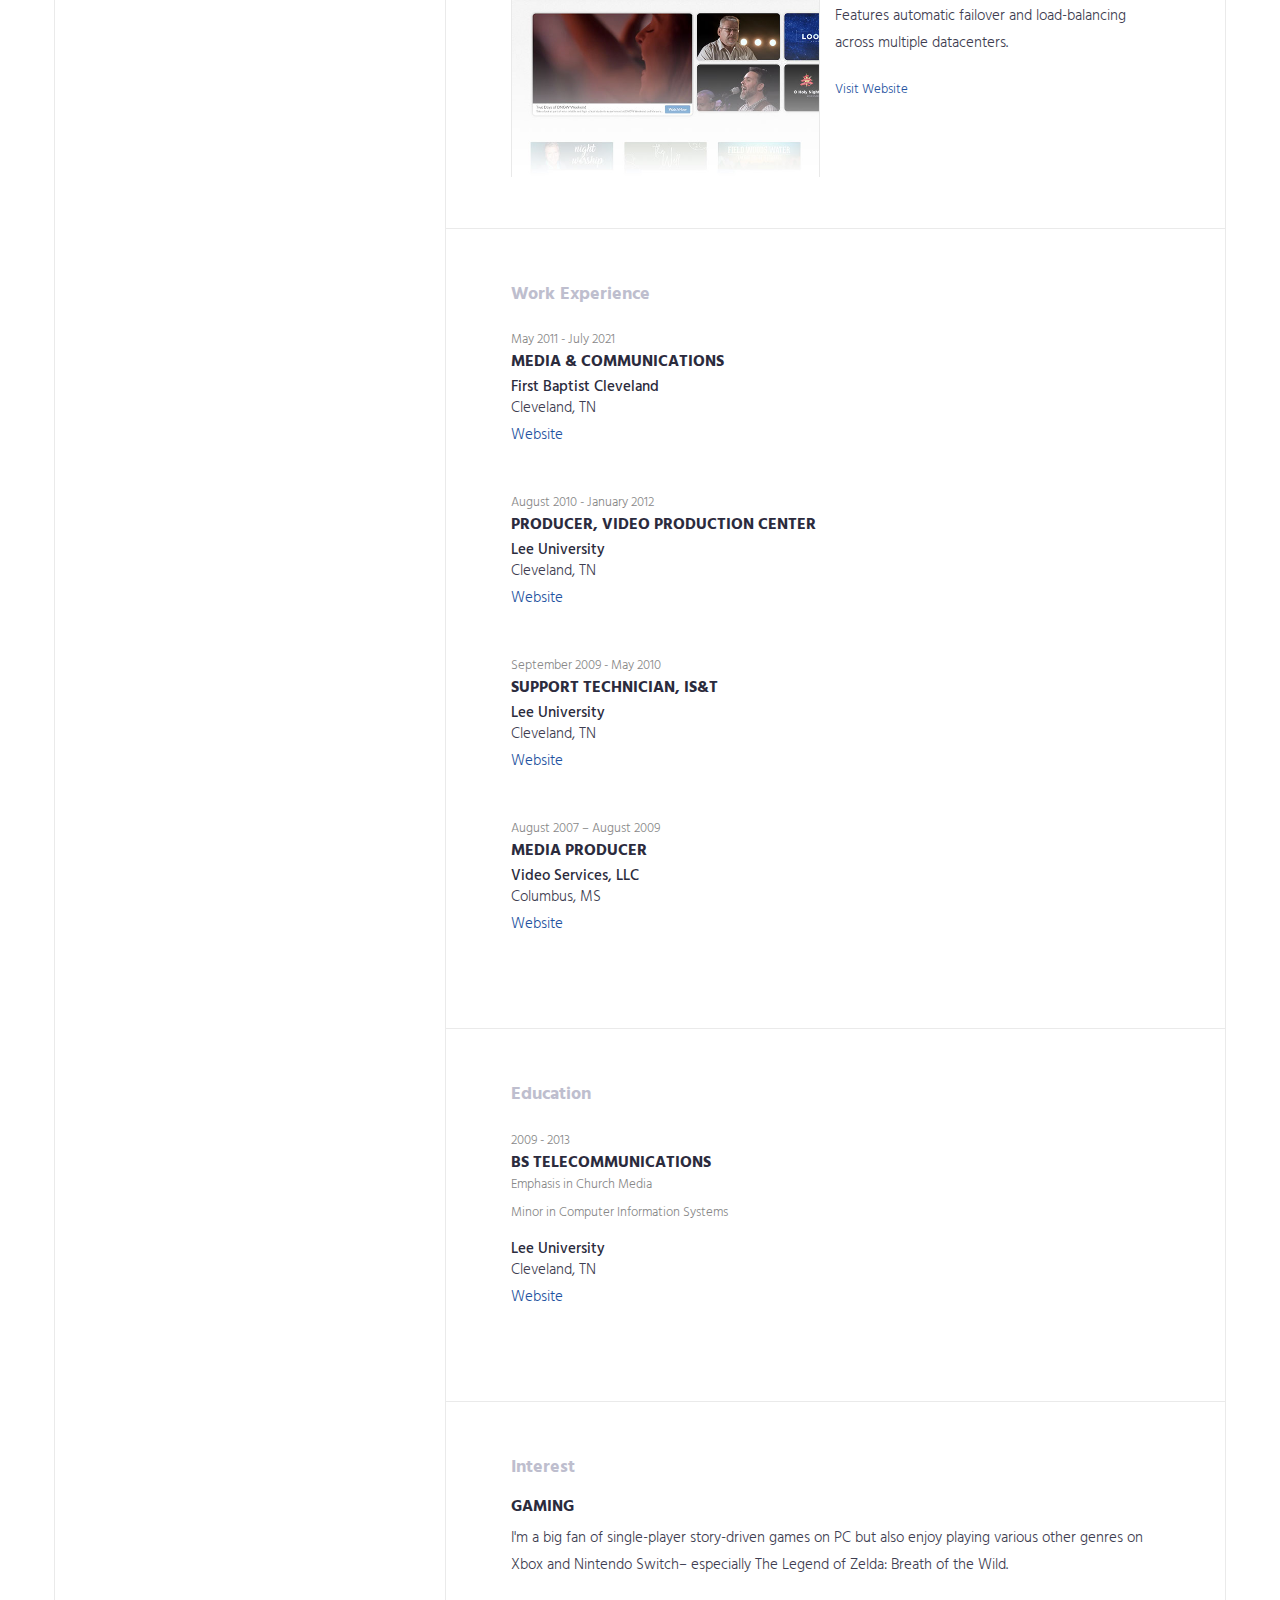
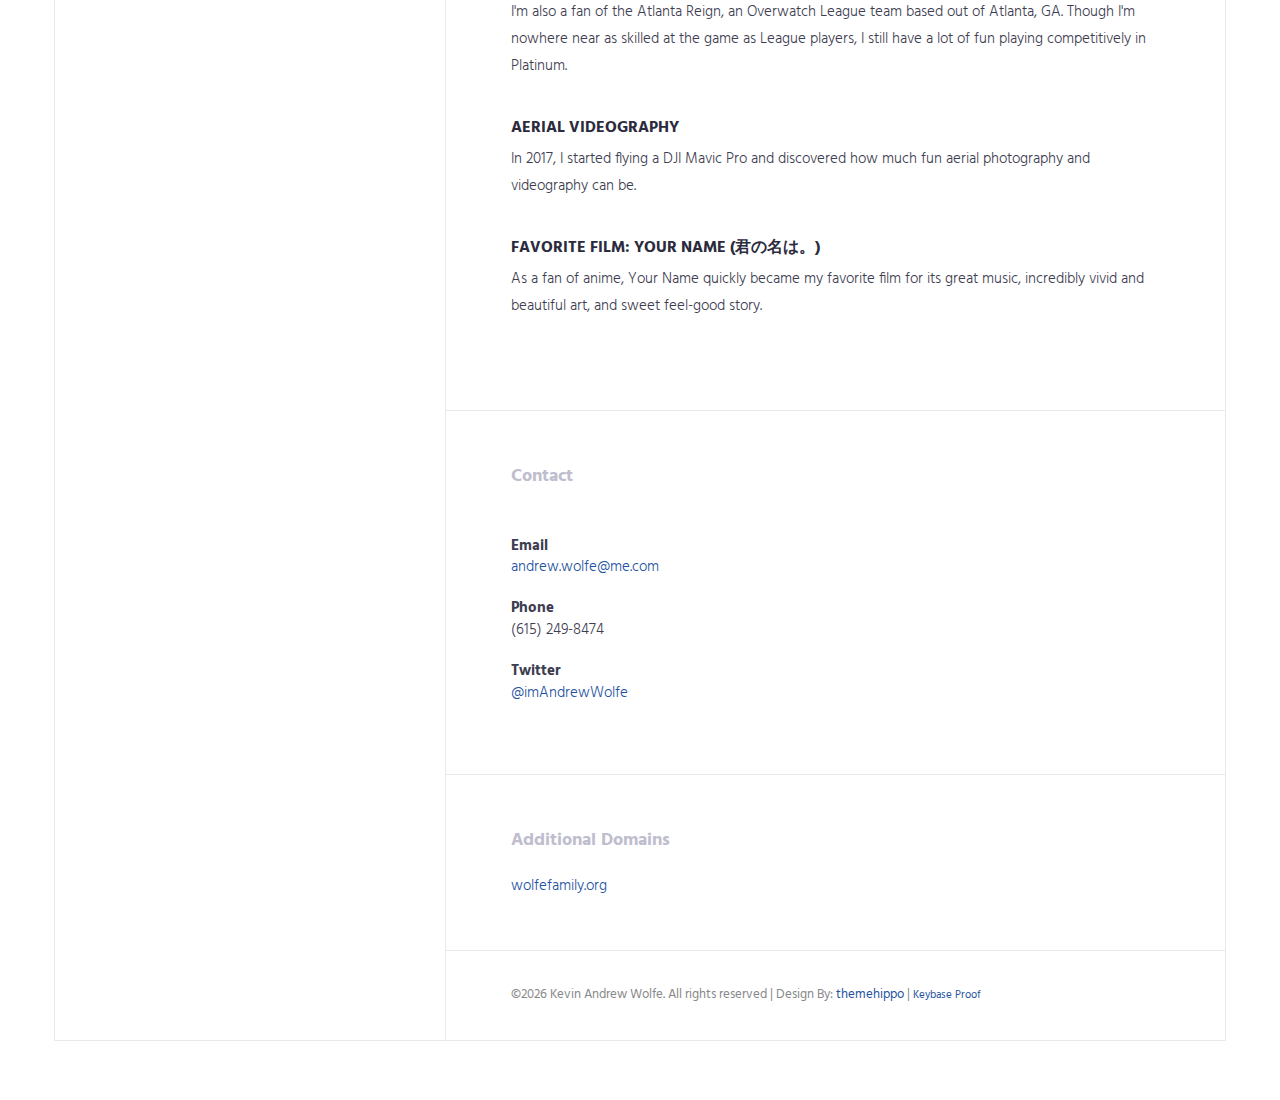
==== commit 71154b84: "Added video link and updated last job end date" ====
--- a/index.html
+++ b/index.html
@@ -148,6 +148,48 @@
         </div>
         <div class="row">
             <div class="col-md-6">
+                <a class="portfolio-item" href="https://vimeo.com/559522241" target="_blank">
+                    <div class="portfolio-thumb">
+                        <img src="img/baptisms_portfolio_img.jpg" alt="Cinematic Narrated Baptism Bumper">
+                    </div>
+
+                    <div class="portfolio-info">
+                        <h3>Cinematic Narrated Baptism Bumper</h3>
+                        <small>vimeo.com</small>
+                    </div>
+                    <!-- portfolio-info -->
+                </a>
+                <!-- .portfolio-item -->
+            </div>
+            <div class="col-md-6">
+                <a class="portfolio-item" href="https://vimeo.com/158251826" target="_blank">
+                    <div class="portfolio-thumb">
+                        <img src="img/moments_portfolio_img.jpg" alt="Motivational Non-Profit Promotional">
+                    </div>
+
+                    <div class="portfolio-info">
+                        <h3>Motivational Non-Profit Promotional</h3>
+                        <small>vimeo.com</small>
+                    </div>
+                    <!-- portfolio-info -->
+                </a>
+                <!-- .portfolio-item -->
+            </div>
+            <div class="col-md-6">
+                <a class="portfolio-item" href="https://vimeo.com/307784740" target="_blank">
+                    <div class="portfolio-thumb">
+                        <img src="img/christmas_portfolio_img.jpg" alt="Live Concert Video Direction">
+                    </div>
+
+                    <div class="portfolio-info">
+                        <h3>Live Concert Video Direction</h3>
+                        <small>vimeo.com</small>
+                    </div>
+                    <!-- portfolio-info -->
+                </a>
+                <!-- .portfolio-item -->
+            </div>
+            <div class="col-md-6">
                 <a class="portfolio-item" href="https://vimeo.com/315895829" target="_blank">
                     <div class="portfolio-thumb">
                         <img src="img/ogle_portfolio_img.jpg" alt="John Ogle Inspirtational Interview">
@@ -155,34 +197,6 @@
 
                     <div class="portfolio-info">
                         <h3>John Ogle Inspirational Interview</h3>
-                        <small>vimeo.com</small>
-                    </div>
-                    <!-- portfolio-info -->
-                </a>
-                <!-- .portfolio-item -->
-            </div>
-            <div class="col-md-6">
-                <a class="portfolio-item" href="https://vimeo.com/158251826" target="_blank">
-                    <div class="portfolio-thumb">
-                        <img src="img/moments_portfolio_img.jpg" alt="Motivational Non-Profit Promotional">
-                    </div>
-
-                    <div class="portfolio-info">
-                        <h3>Motivational Non-Profit Promotional</h3>
-                        <small>vimeo.com</small>
-                    </div>
-                    <!-- portfolio-info -->
-                </a>
-                <!-- .portfolio-item -->
-            </div>
-            <div class="col-md-6">
-                <a class="portfolio-item" href="https://vimeo.com/307784740" target="_blank">
-                    <div class="portfolio-thumb">
-                        <img src="img/christmas_portfolio_img.jpg" alt="Live Concert Video Direction">
-                    </div>
-
-                    <div class="portfolio-info">
-                        <h3>Live Concert Video Direction</h3>
                         <small>vimeo.com</small>
                     </div>
                     <!-- portfolio-info -->
@@ -234,7 +248,7 @@
         <div class="row">
             <div class="col-md-12">
                 <div class="content-item">
-                    <small>May 2011 - Present</small>
+                    <small>May 2011 - July 2021</small>
                     <h3>Media & Communications</h3>
                     <h4>First Baptist Cleveland</h4>
 
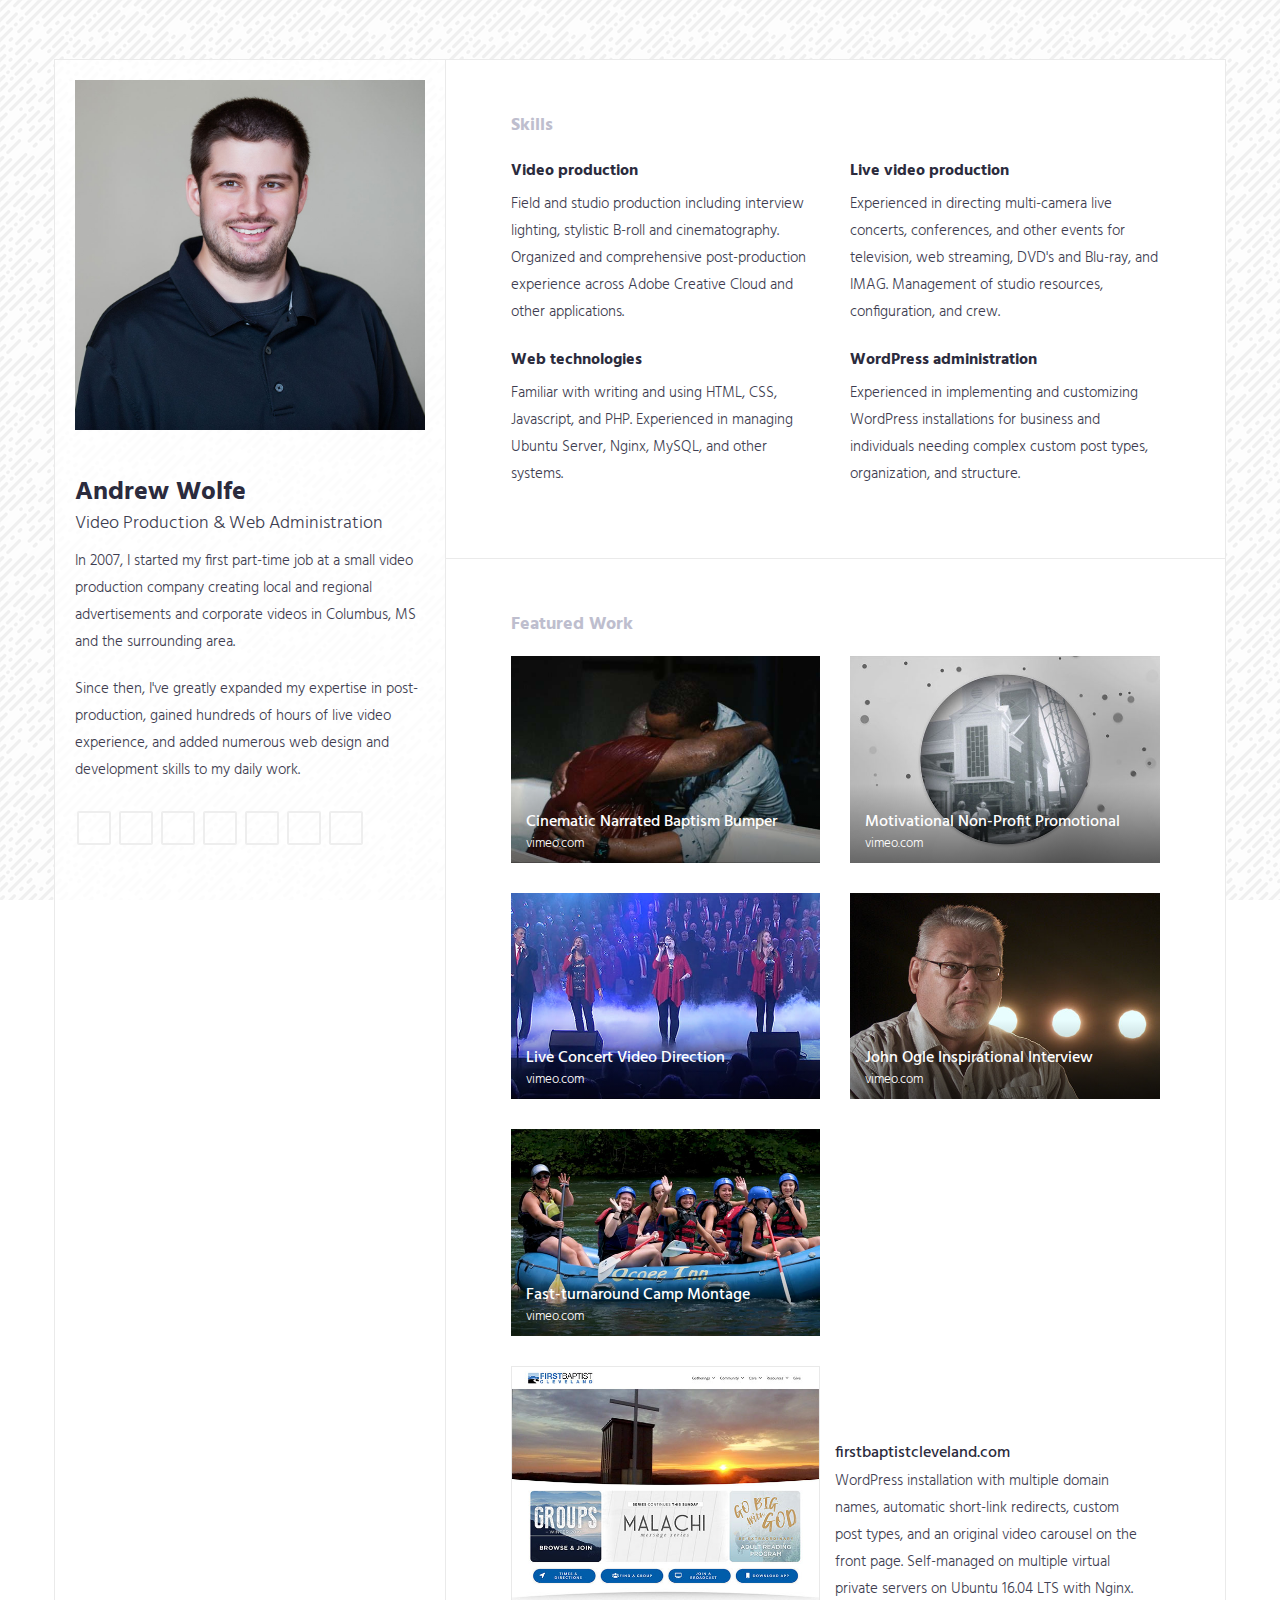
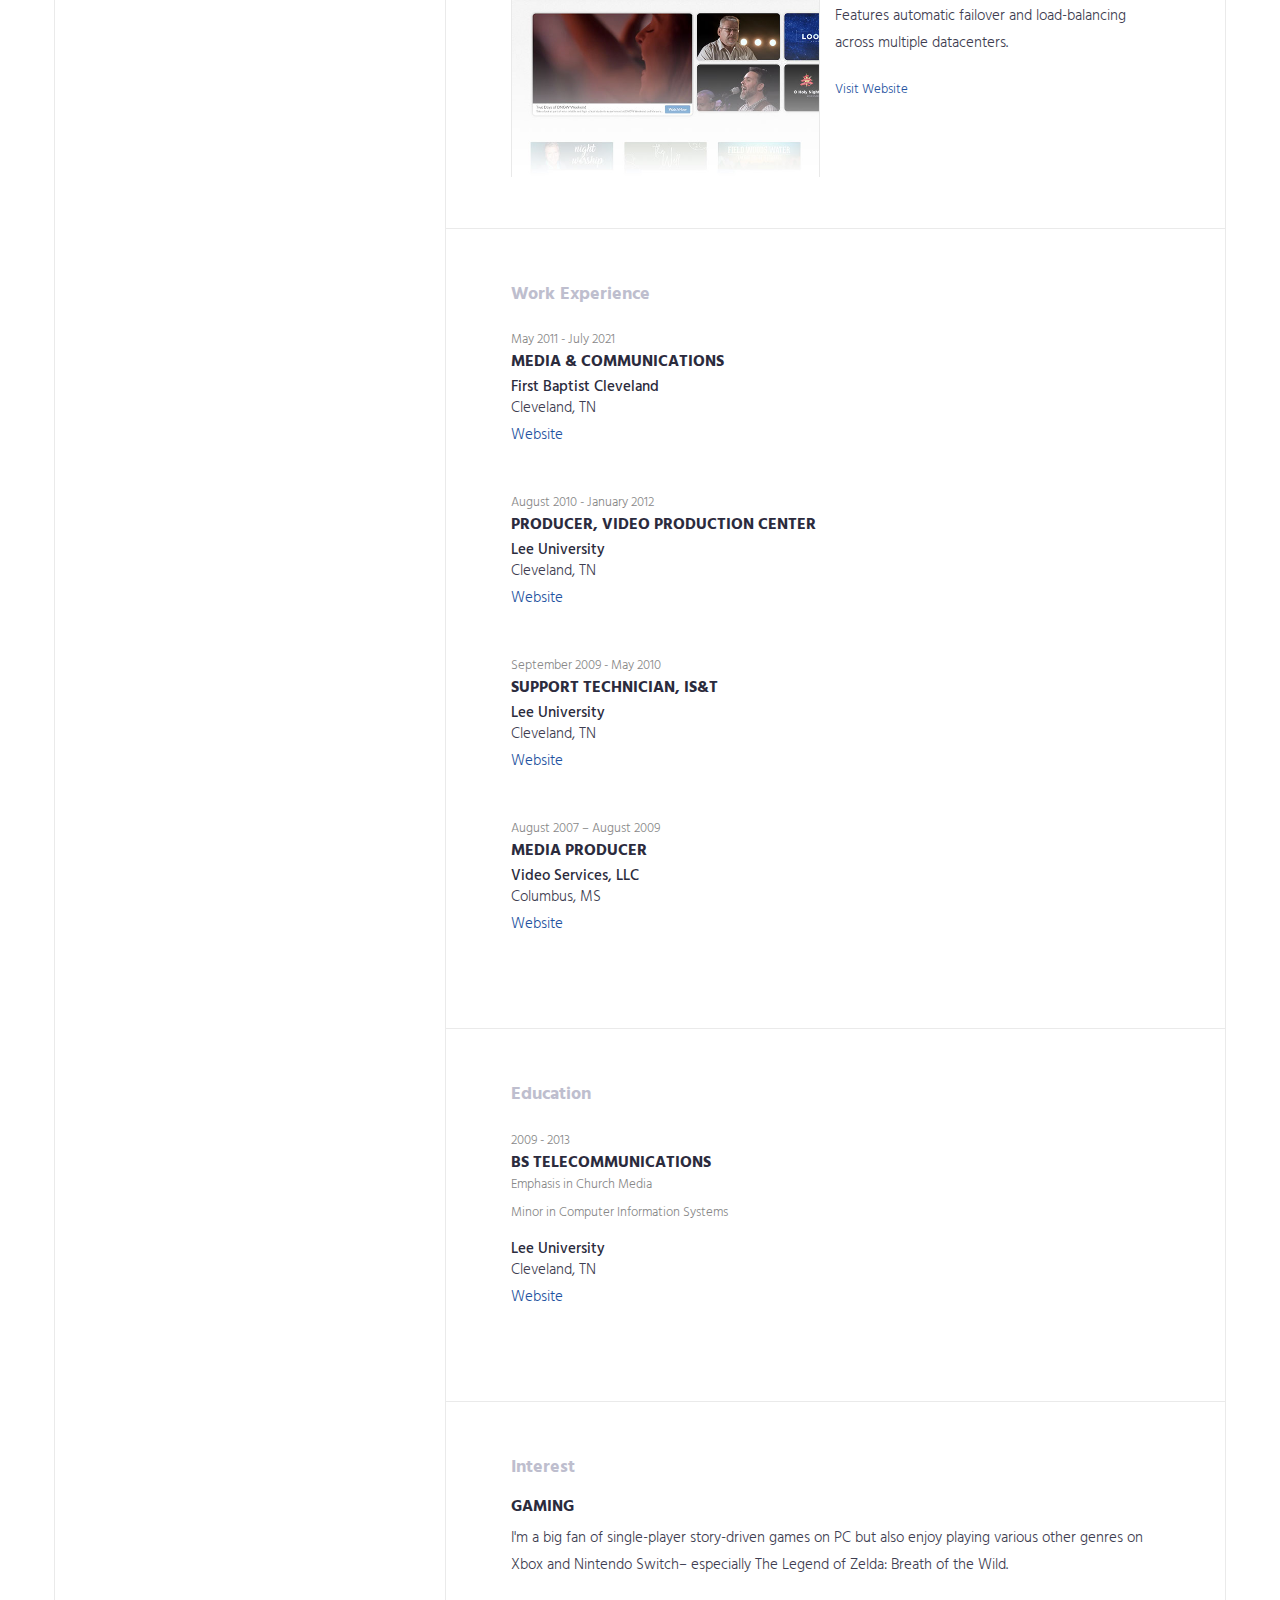
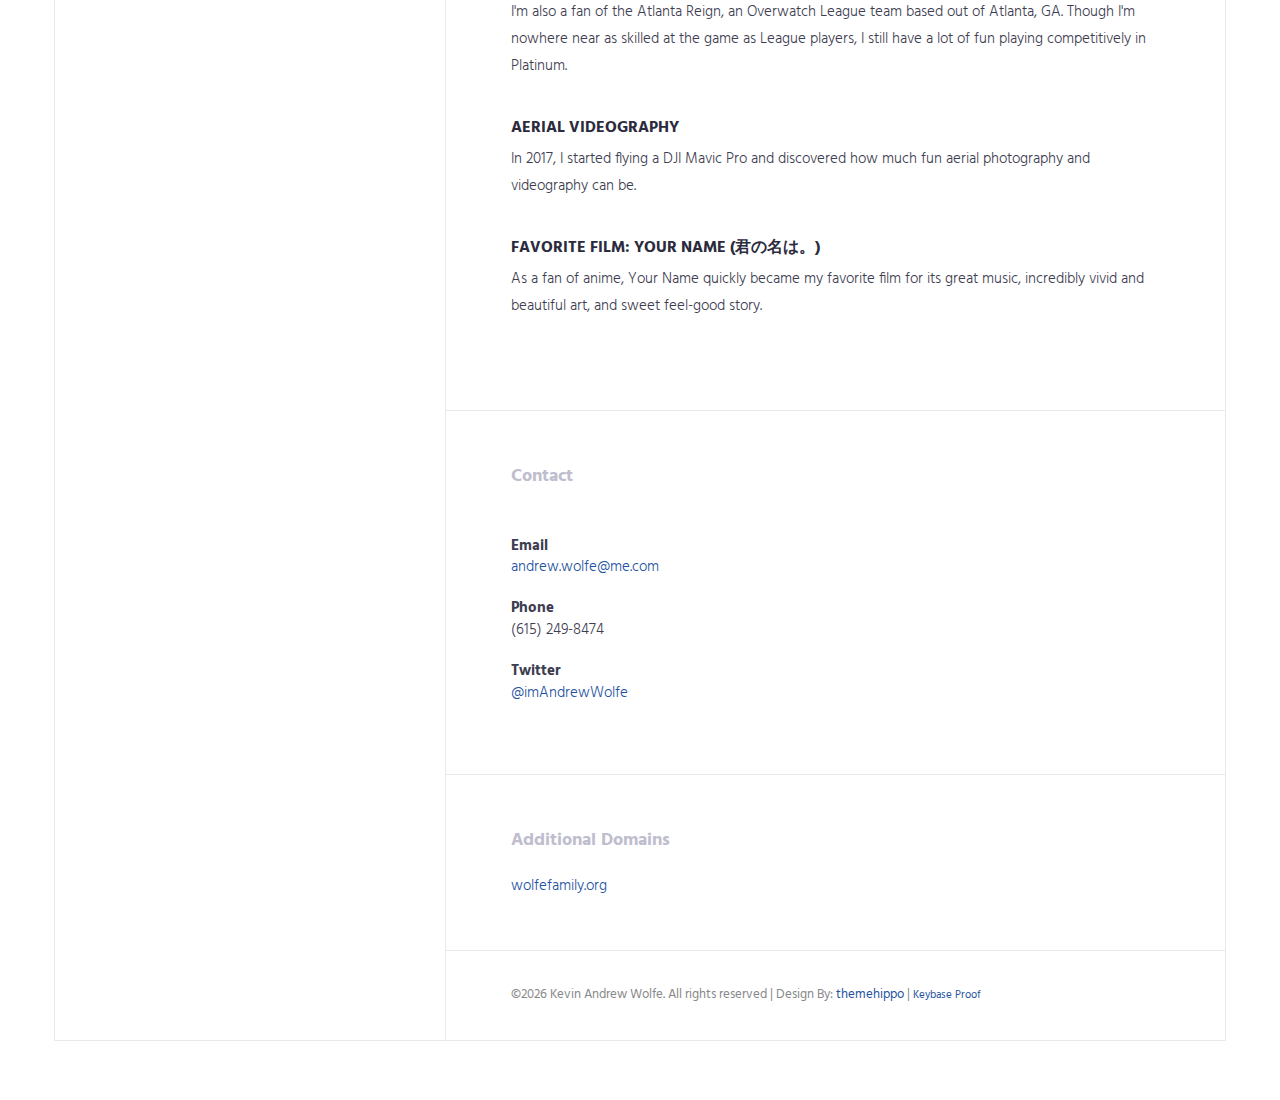
==== commit d9664446: "Added id to portfolio section" ====
--- a/index.html
+++ b/index.html
@@ -137,7 +137,7 @@
 </section>
 <!-- .expertise-wrapper -->
 
-<section class="section-wrapper portfolio-section">
+<section class="section-wrapper portfolio-section" id="portfolio">
     <div class="container-fluid">
         <div class="row">
             <div class="col-md-12">
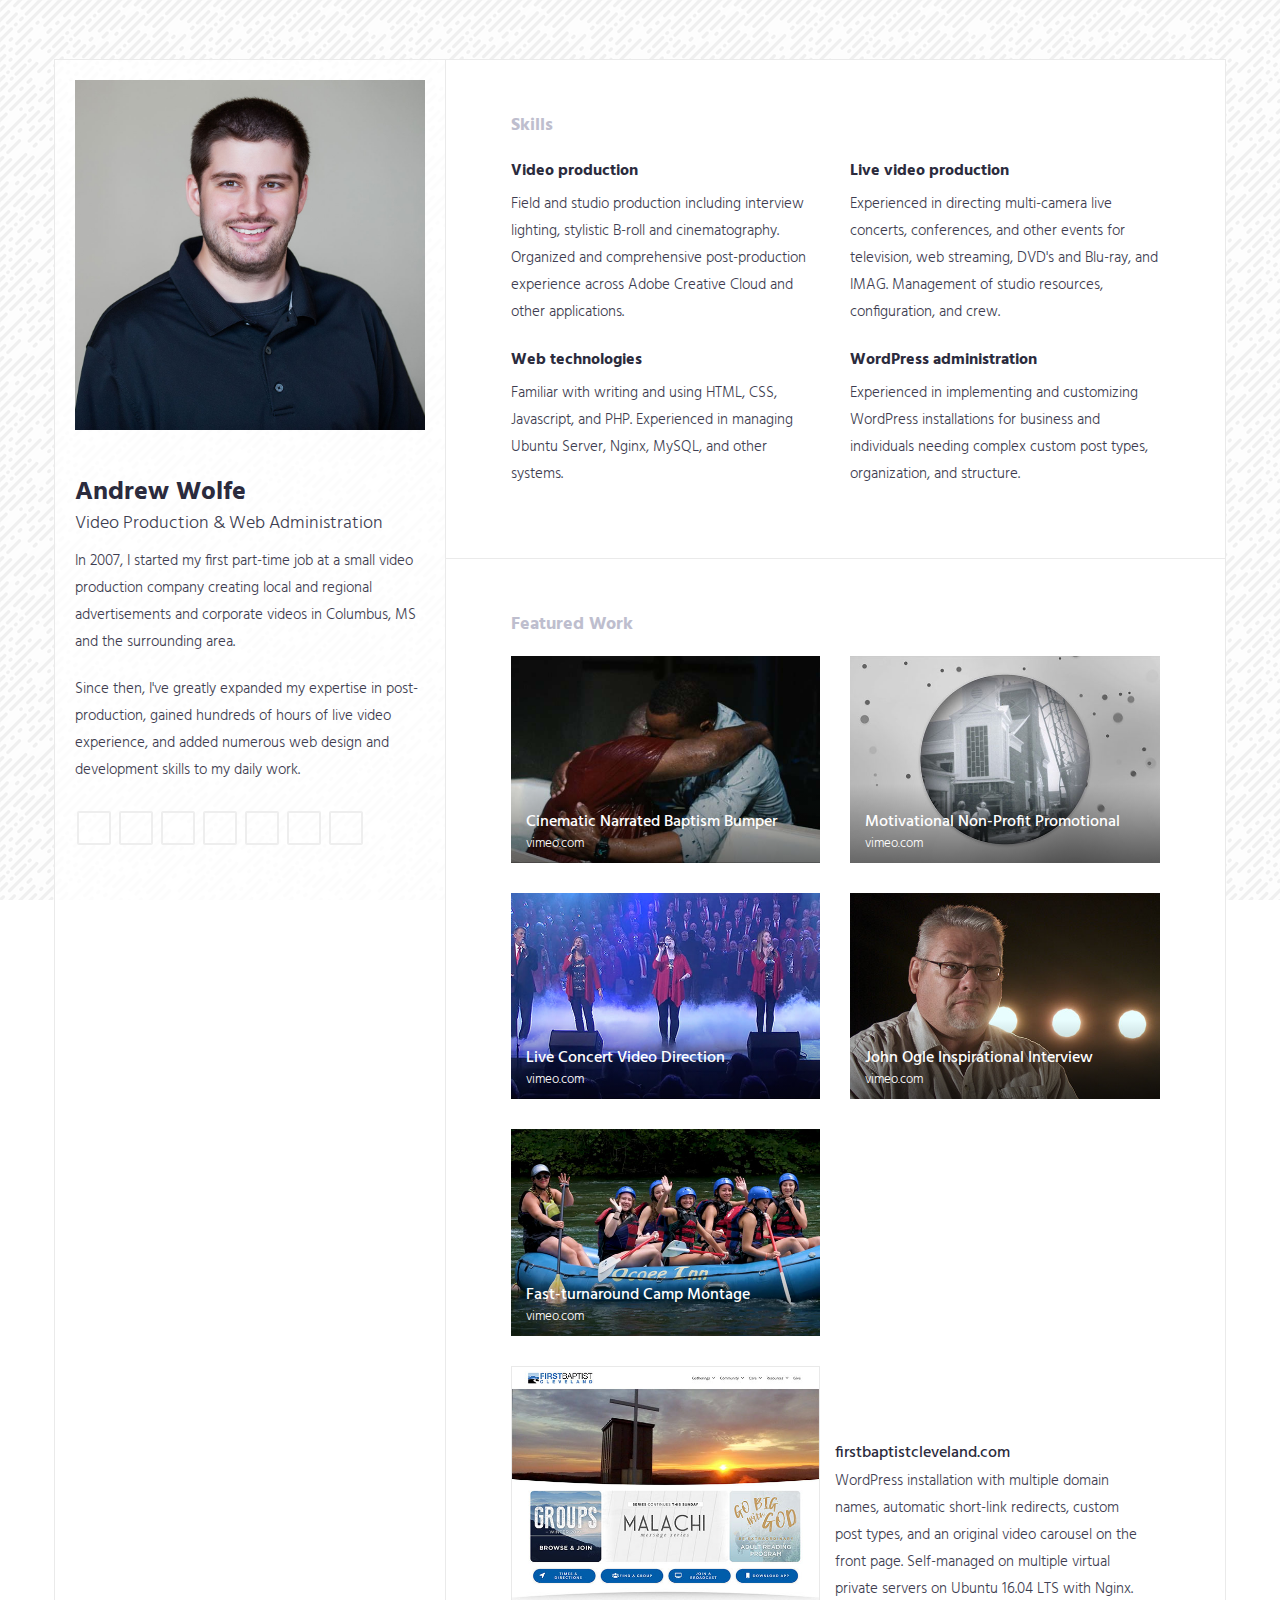
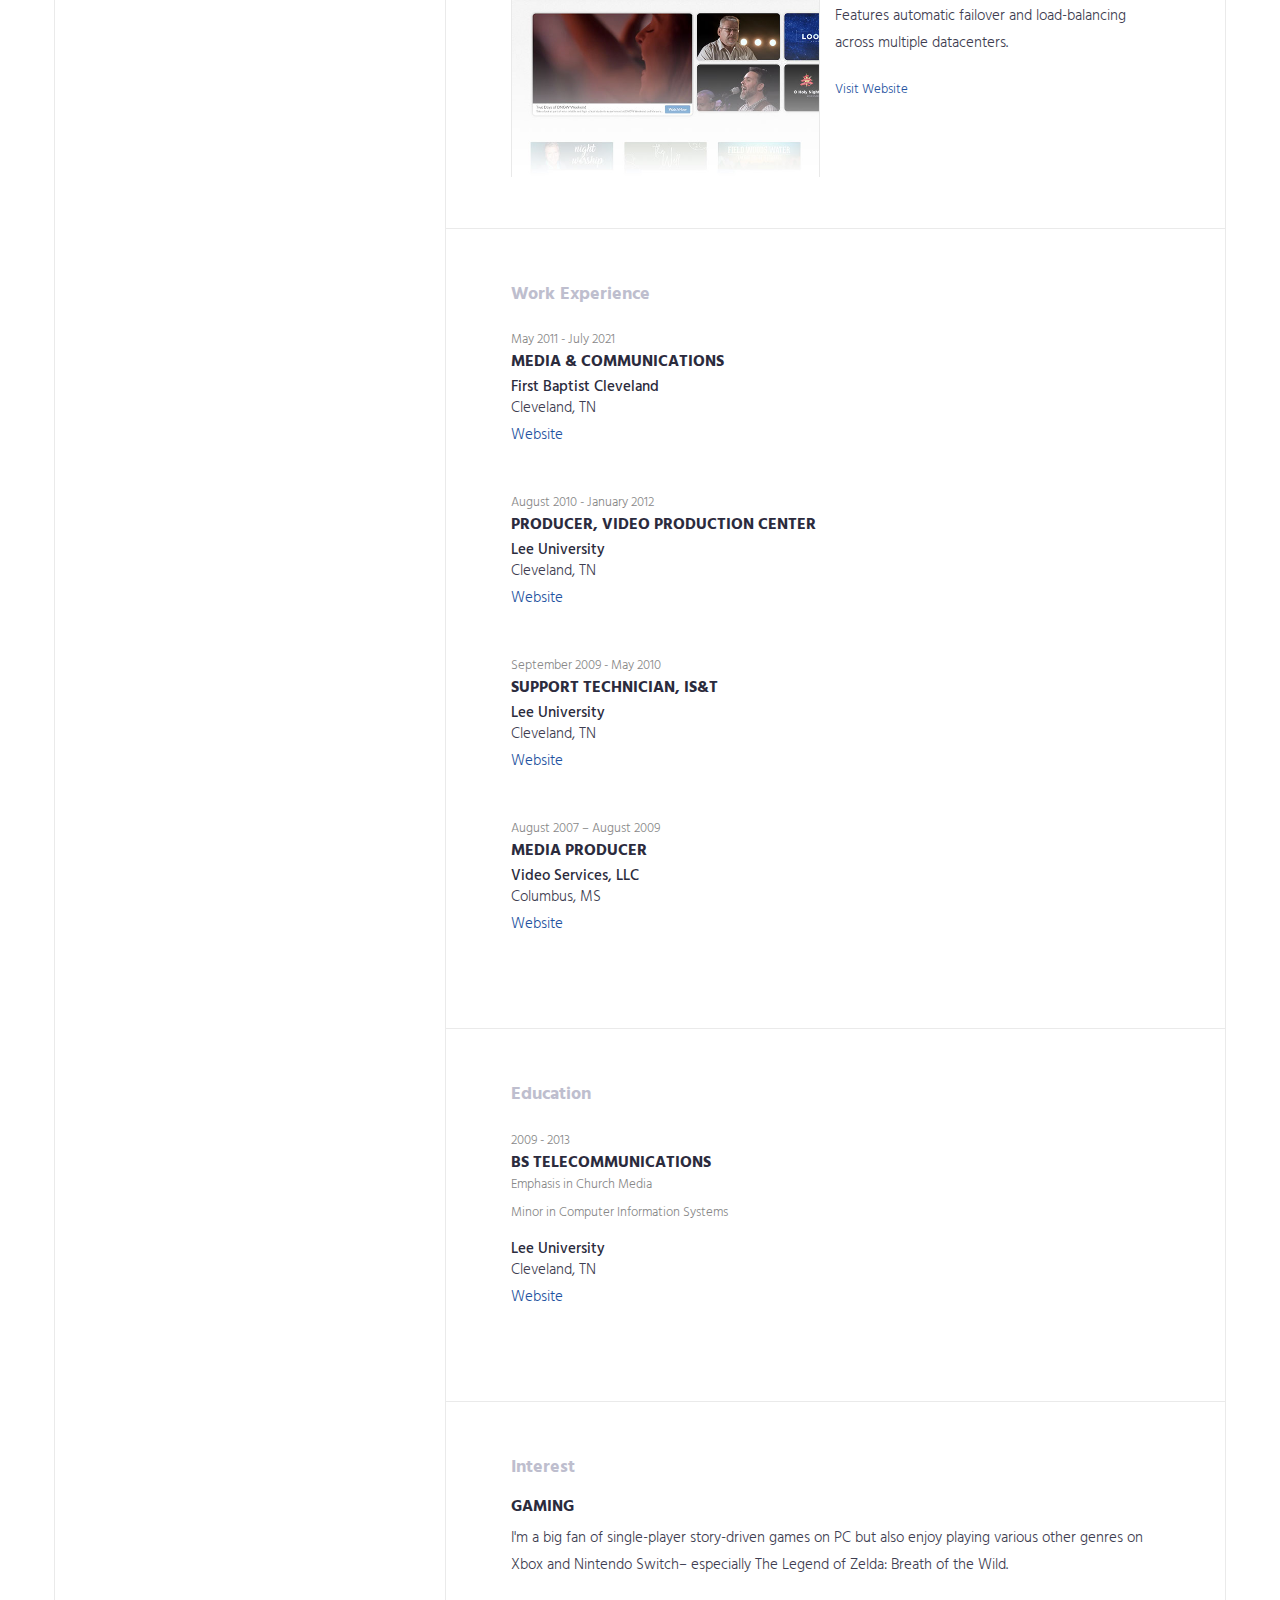
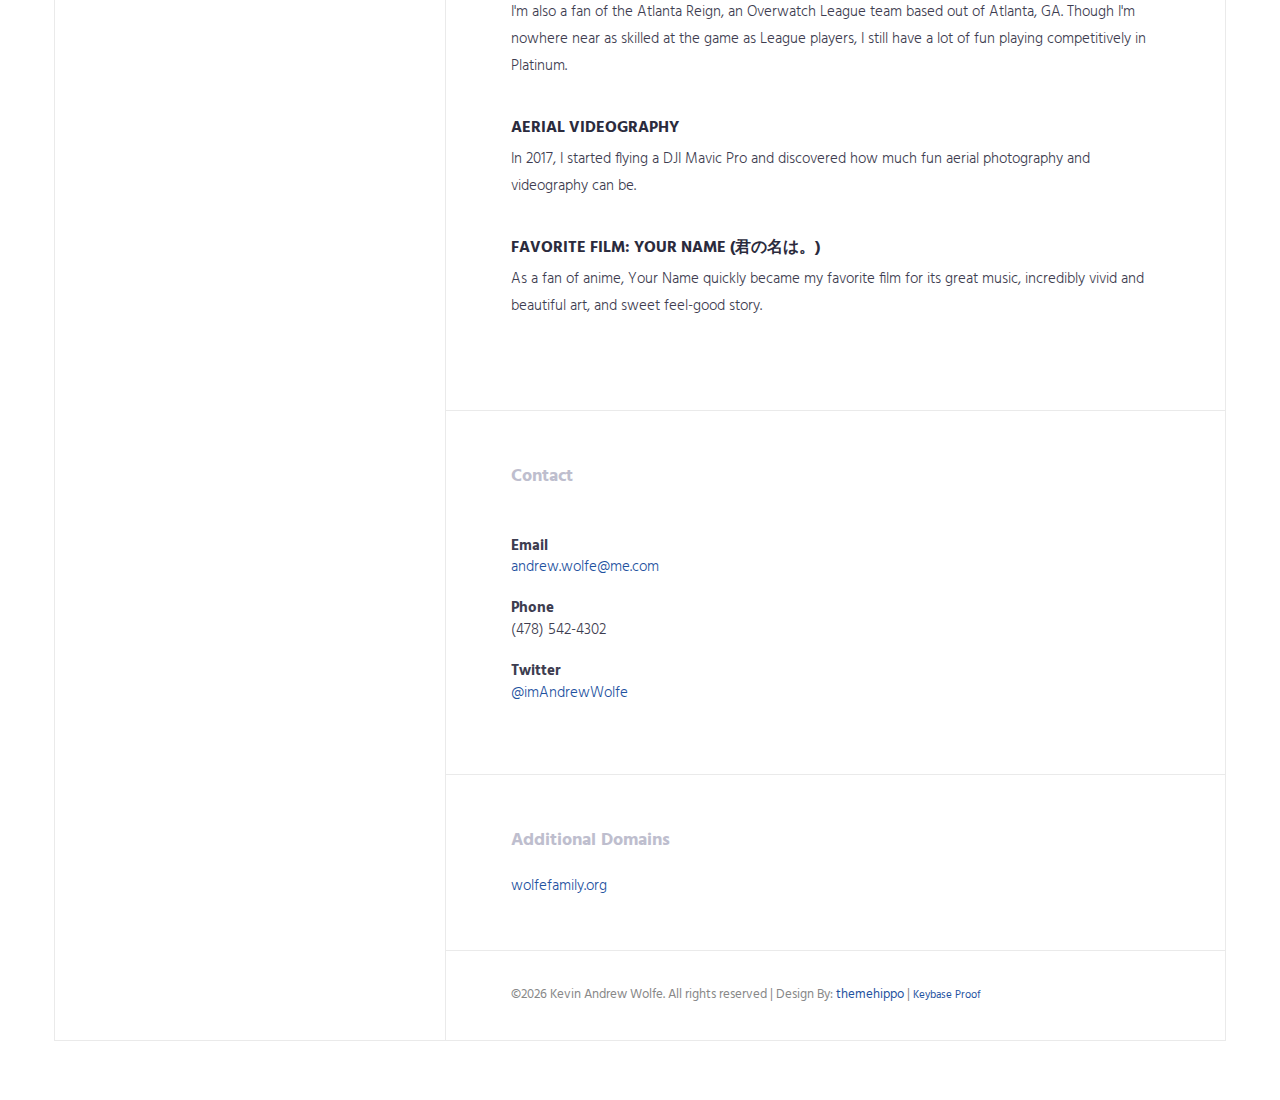
==== commit ef13fba0: "Updated phone number" ====
--- a/index.html
+++ b/index.html
@@ -396,7 +396,7 @@
 
                 <address>
                     <strong>Phone</strong><br>
-                    (615) 249-8474‬
+                    (478) 542-4302‬
                 </address>
                 
                 <address>
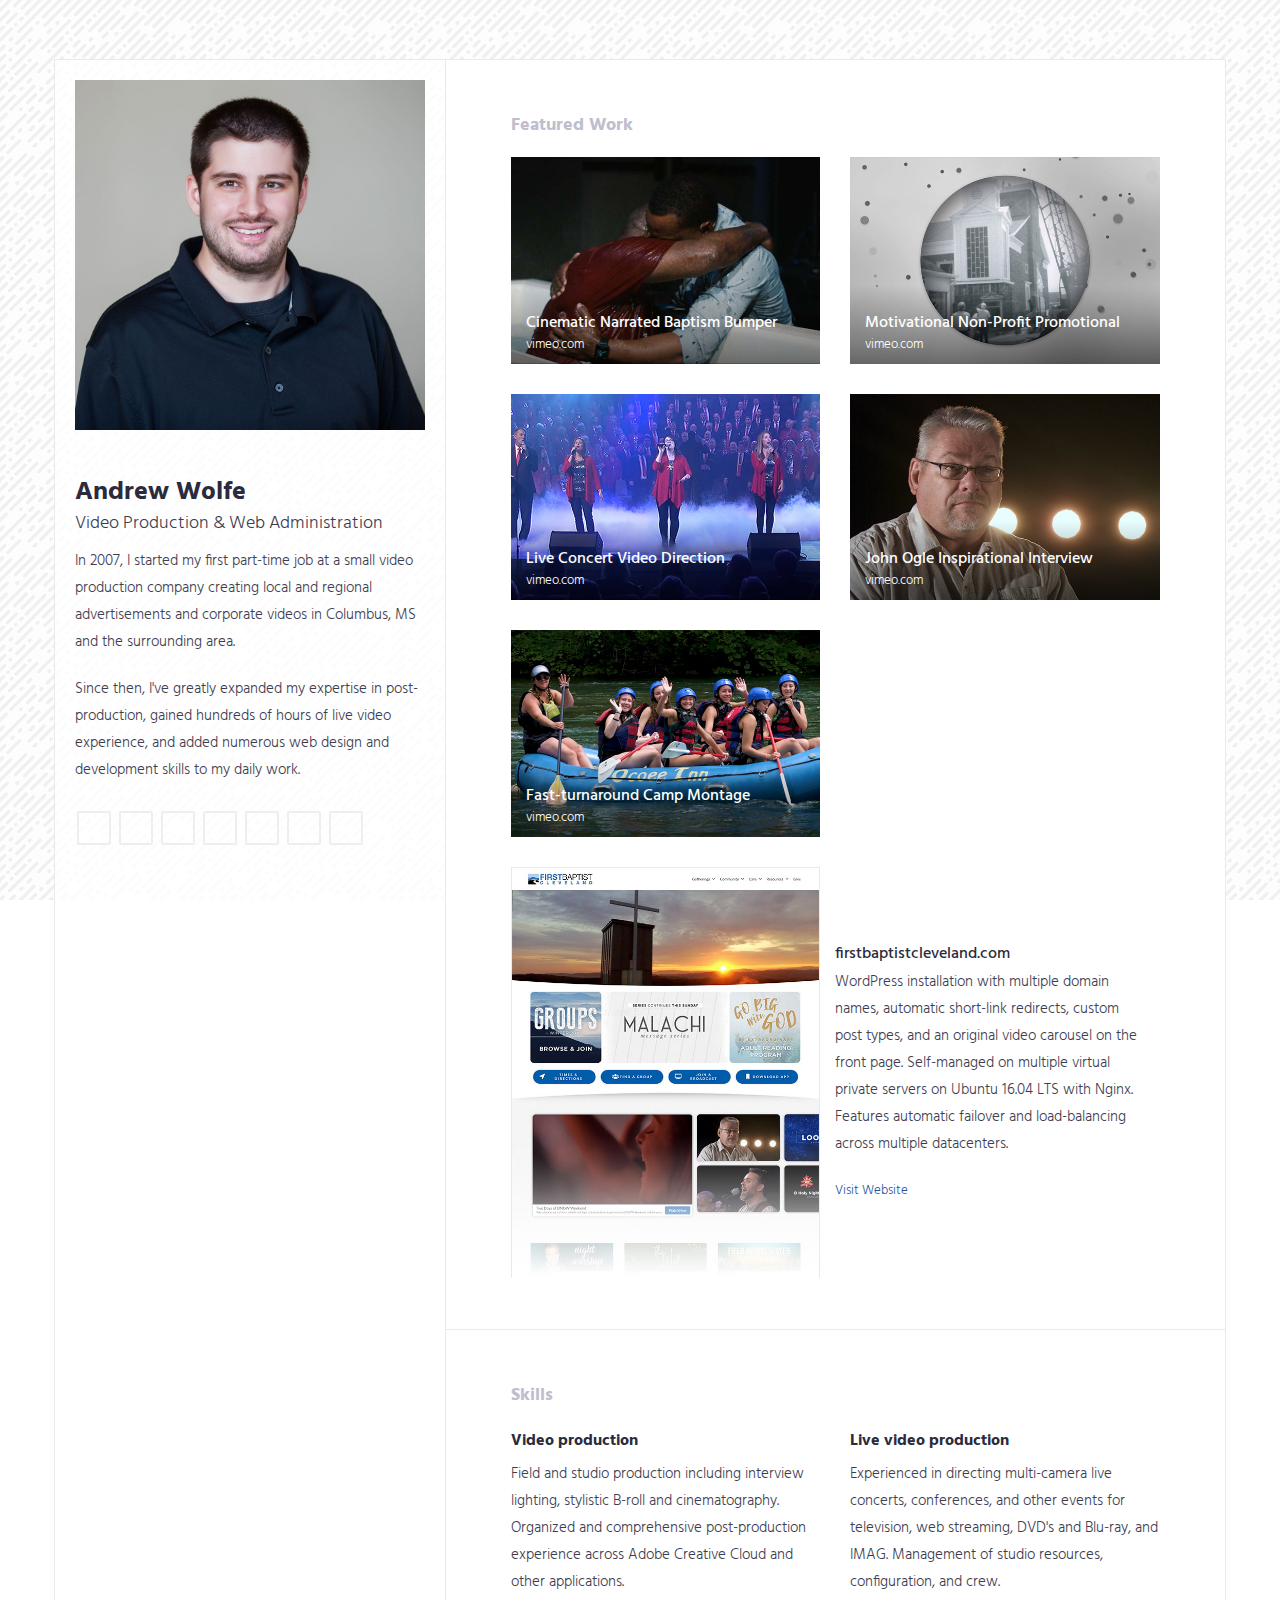
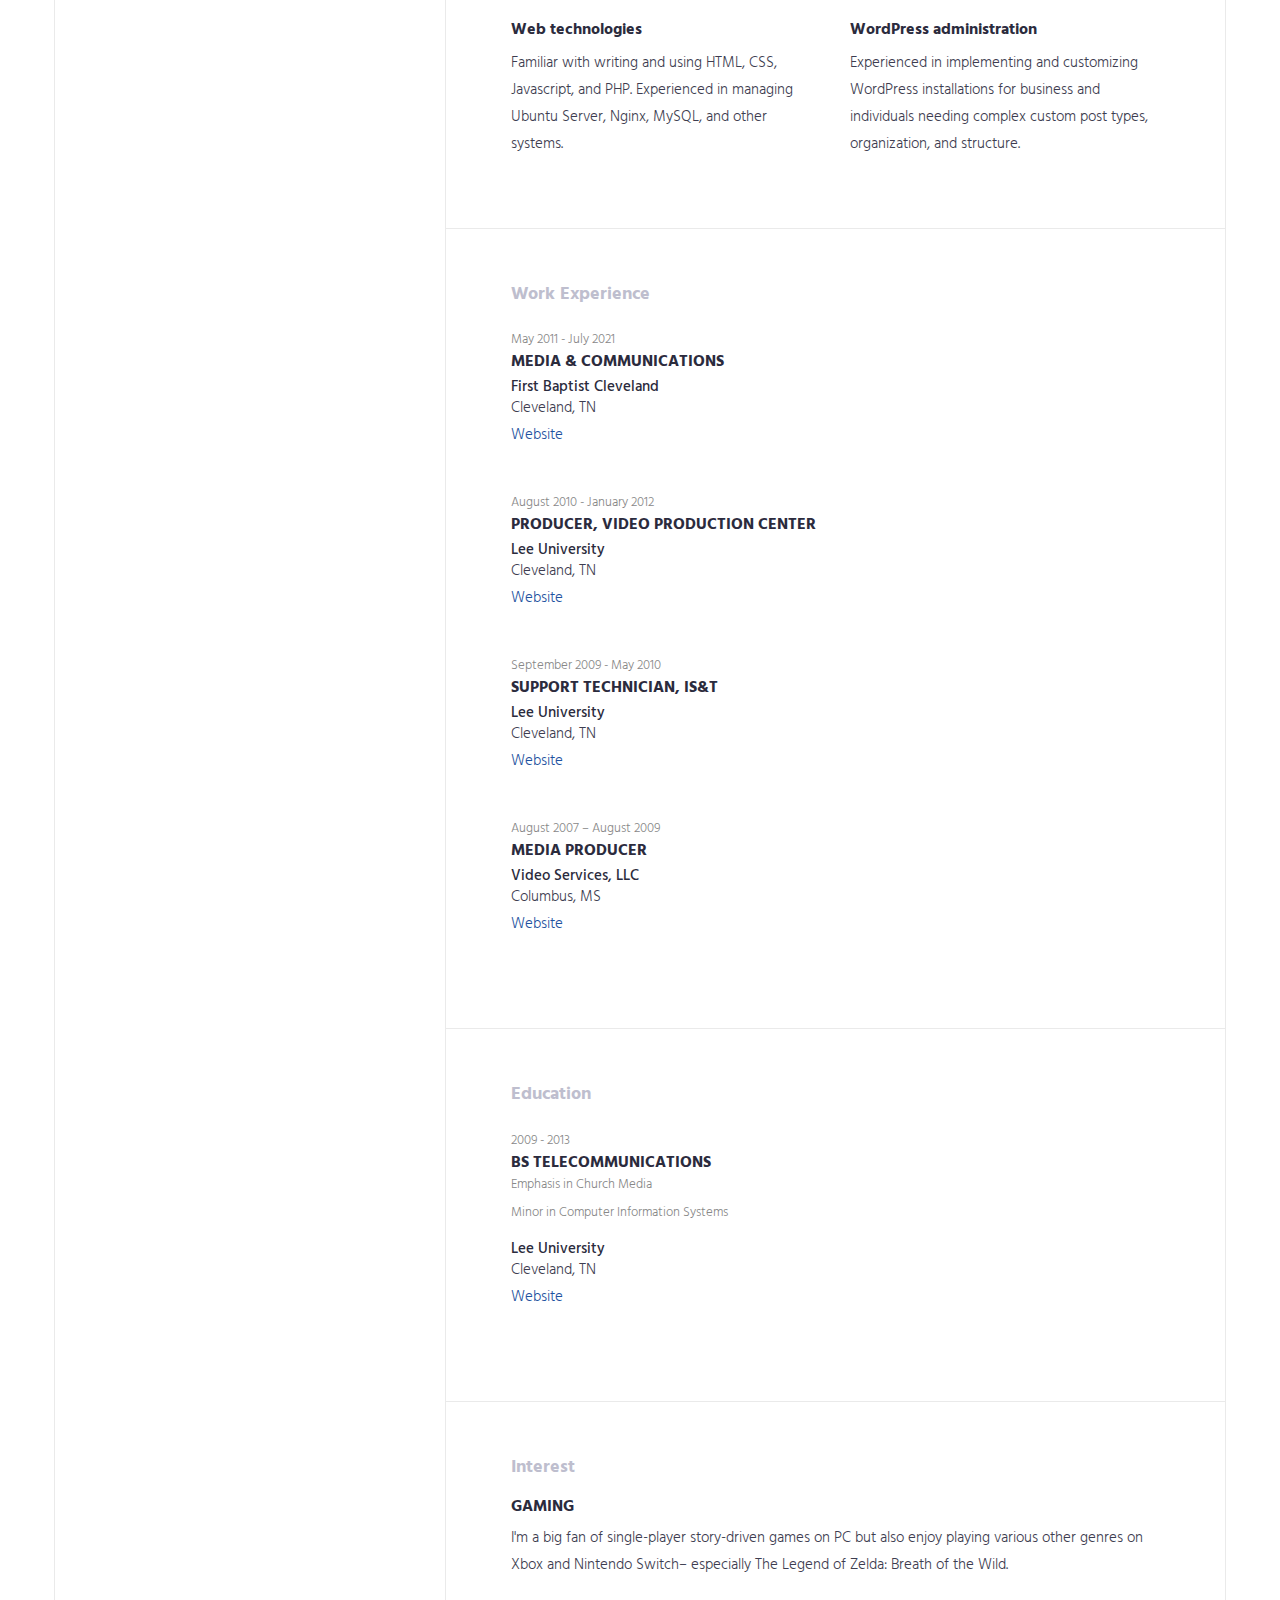
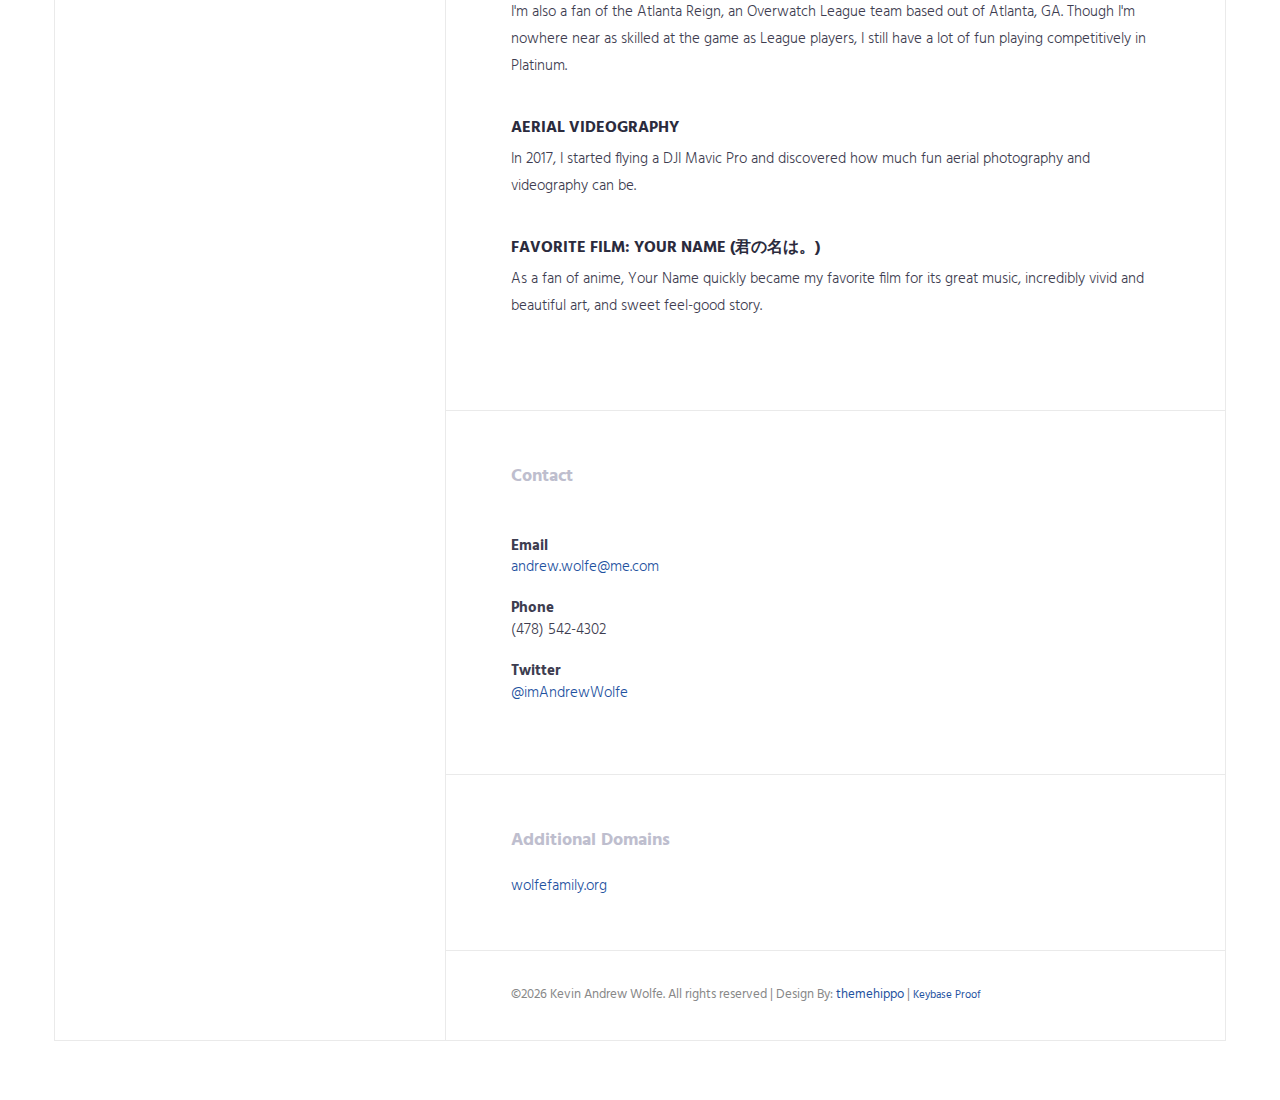
==== commit 9455396f: "Reordered page" ====
--- a/index.html
+++ b/index.html
@@ -79,63 +79,6 @@
 
 <div class="right-col-block blocks">
 <div class="theiaStickySidebar">
-<section class="expertise-wrapper section-wrapper gray-bg">
-    <div class="container-fluid">
-        <div class="row">
-            <div class="col-md-12">
-                <div class="section-title">
-                    <h2>Skills</h2>
-                </div>
-            </div>
-        </div>
-        <!-- .row -->
-
-        <div class="row">
-            <div class="col-md-6">
-                <div class="expertise-item">
-                    <h3>Video production</h3>
-
-                    <p>
-                        Field and studio production including interview lighting, stylistic B-roll and cinematography. Organized and comprehensive post-production experience across Adobe Creative Cloud and other applications.
-                    </p>
-                </div>
-            </div>
-            <div class="col-md-6">
-                <div class="expertise-item">
-                    <h3>Live video production</h3>
-
-                    <p>
-                        Experienced in directing multi-camera live concerts, conferences, and other events for television, web streaming, DVD's and Blu-ray, and IMAG. Management of studio resources, configuration, and crew.
-                    </p>
-                </div>
-            </div>
-        </div>
-        <div class="row">
-            <div class="col-md-6">
-                <div class="expertise-item">
-                    <h3>Web technologies</h3>
-
-                    <p>
-                        Familiar with writing and using HTML, CSS, Javascript, and PHP. Experienced in managing Ubuntu Server, Nginx, MySQL, and other systems.
-                    </p>
-                </div>
-            </div>
-
-            <div class="col-md-6">
-                <div class="expertise-item">
-                    <h3>WordPress administration</h3>
-
-                    <p>
-                        Experienced in implementing and customizing WordPress installations for business and individuals needing complex custom post types, organization, and structure.</p>
-                </div>
-            </div>
-
-        </div>
-
-
-    </div>
-</section>
-<!-- .expertise-wrapper -->
 
 <section class="section-wrapper portfolio-section" id="portfolio">
     <div class="container-fluid">
@@ -236,6 +179,64 @@
     </div>
 </section>
 <!-- .portfolio -->
+
+<section class="expertise-wrapper section-wrapper gray-bg">
+    <div class="container-fluid">
+        <div class="row">
+            <div class="col-md-12">
+                <div class="section-title">
+                    <h2>Skills</h2>
+                </div>
+            </div>
+        </div>
+        <!-- .row -->
+
+        <div class="row">
+            <div class="col-md-6">
+                <div class="expertise-item">
+                    <h3>Video production</h3>
+
+                    <p>
+                        Field and studio production including interview lighting, stylistic B-roll and cinematography. Organized and comprehensive post-production experience across Adobe Creative Cloud and other applications.
+                    </p>
+                </div>
+            </div>
+            <div class="col-md-6">
+                <div class="expertise-item">
+                    <h3>Live video production</h3>
+
+                    <p>
+                        Experienced in directing multi-camera live concerts, conferences, and other events for television, web streaming, DVD's and Blu-ray, and IMAG. Management of studio resources, configuration, and crew.
+                    </p>
+                </div>
+            </div>
+        </div>
+        <div class="row">
+            <div class="col-md-6">
+                <div class="expertise-item">
+                    <h3>Web technologies</h3>
+
+                    <p>
+                        Familiar with writing and using HTML, CSS, Javascript, and PHP. Experienced in managing Ubuntu Server, Nginx, MySQL, and other systems.
+                    </p>
+                </div>
+            </div>
+
+            <div class="col-md-6">
+                <div class="expertise-item">
+                    <h3>WordPress administration</h3>
+
+                    <p>
+                        Experienced in implementing and customizing WordPress installations for business and individuals needing complex custom post types, organization, and structure.</p>
+                </div>
+            </div>
+
+        </div>
+
+
+    </div>
+</section>
+<!-- .expertise-wrapper -->
 
 <section class="section-wrapper section-experience gray-bg">
     <div class="container-fluid">
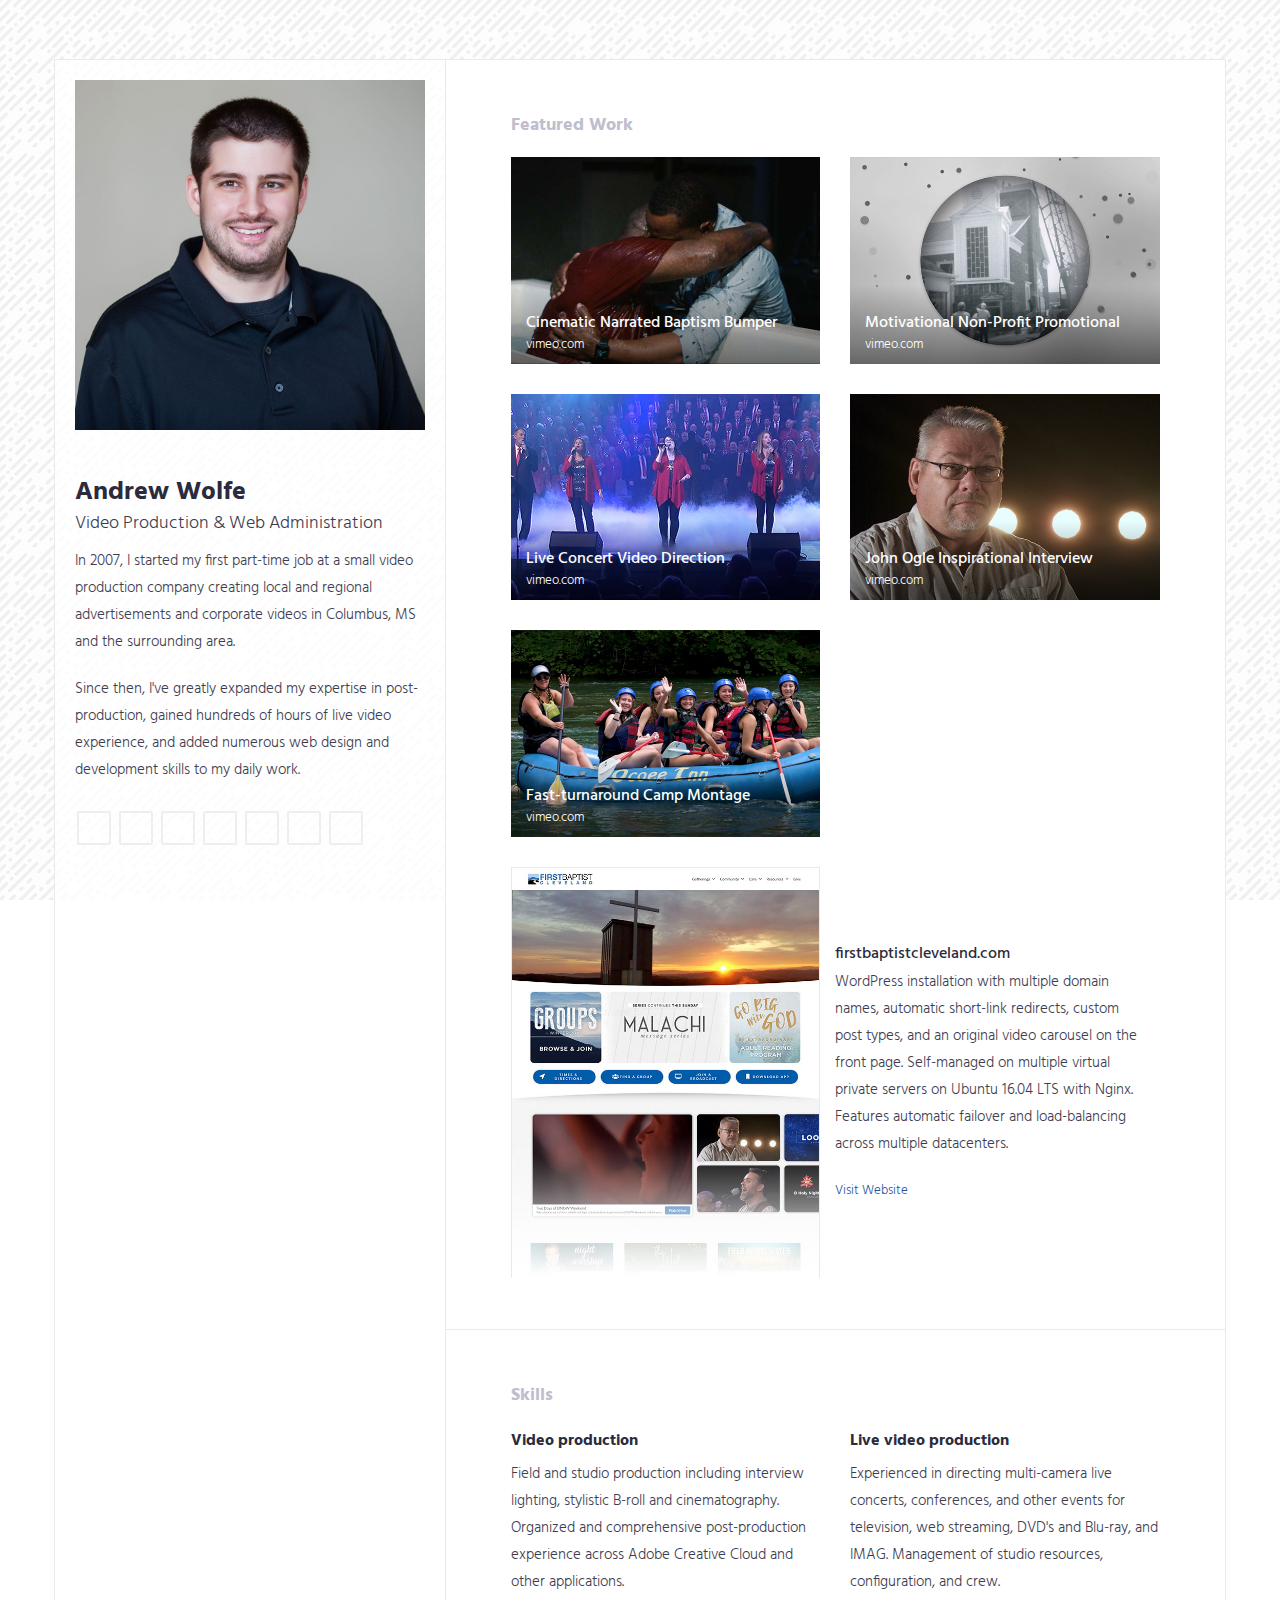
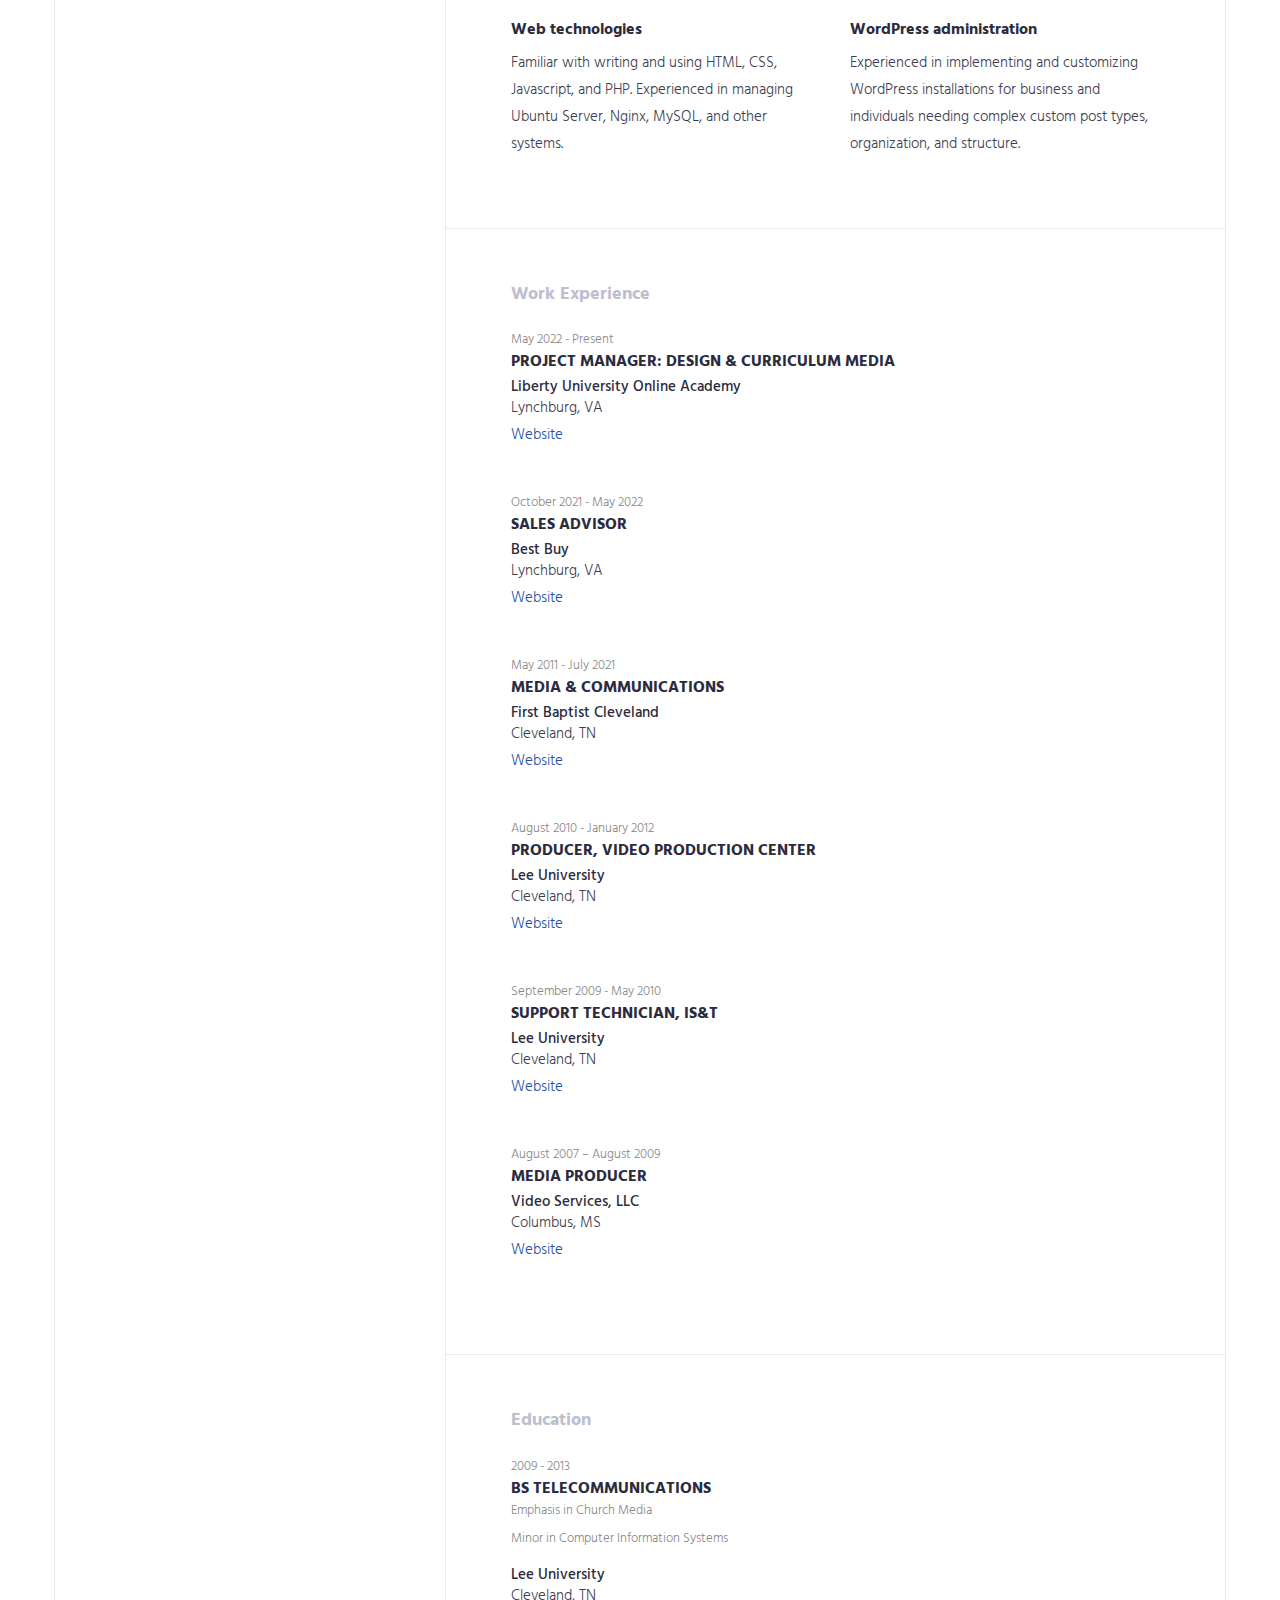
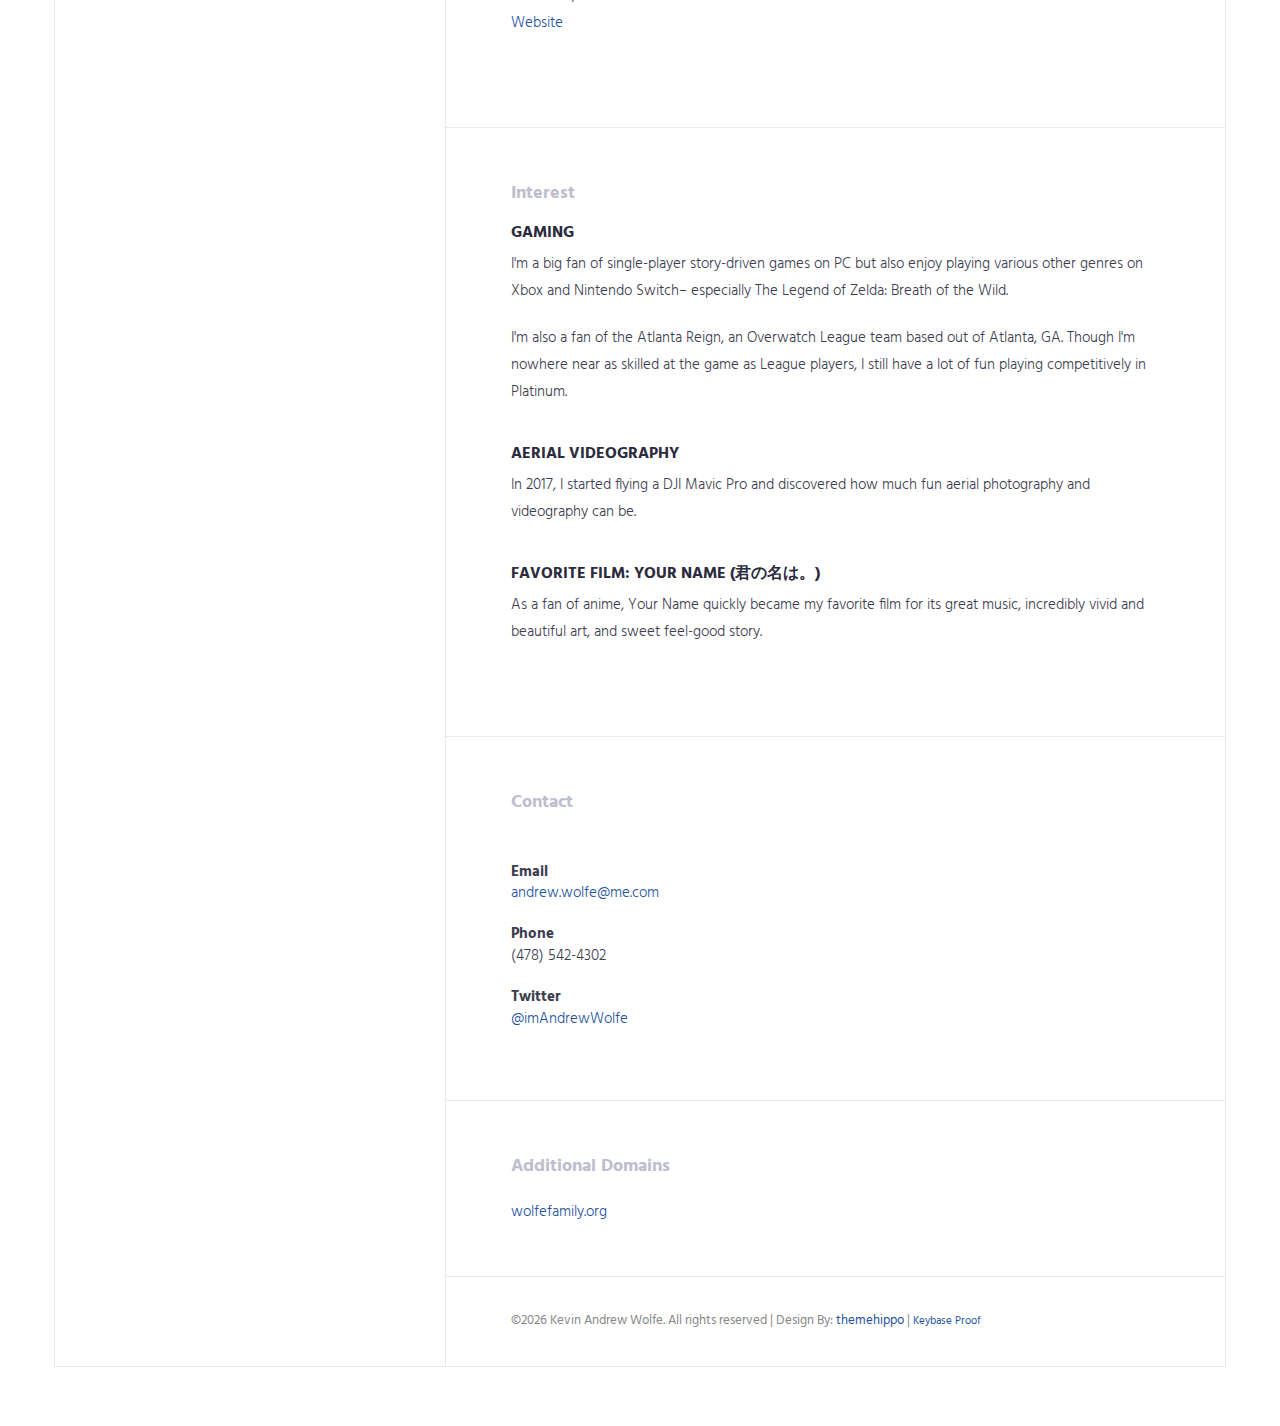
==== commit 42867f9d: "Updated work experience" ====
--- a/index.html
+++ b/index.html
@@ -249,6 +249,28 @@
         <div class="row">
             <div class="col-md-12">
                 <div class="content-item">
+                    <small>May 2022 - Present</small>
+                    <h3>Project Manager: Design & Curriculum Media</h3>
+                    <h4>Liberty University Online Academy</h4>
+
+                    <p>Lynchburg, VA
+                        <br>
+                        <a href="https://www.liberty.edu/online-academy/" target="_blank">Website</a>
+                    </p>
+                </div>
+                <!-- .experience-item -->
+                <div class="content-item">
+                    <small>October 2021 - May 2022</small>
+                    <h3>Sales Advisor</h3>
+                    <h4>Best Buy</h4>
+
+                    <p>Lynchburg, VA
+                        <br>
+                        <a href="https://www.bestbuy.com/" target="_blank">Website</a>
+                    </p>
+                </div>
+                <!-- .experience-item -->
+                <div class="content-item">
                     <small>May 2011 - July 2021</small>
                     <h3>Media & Communications</h3>
                     <h4>First Baptist Cleveland</h4>
